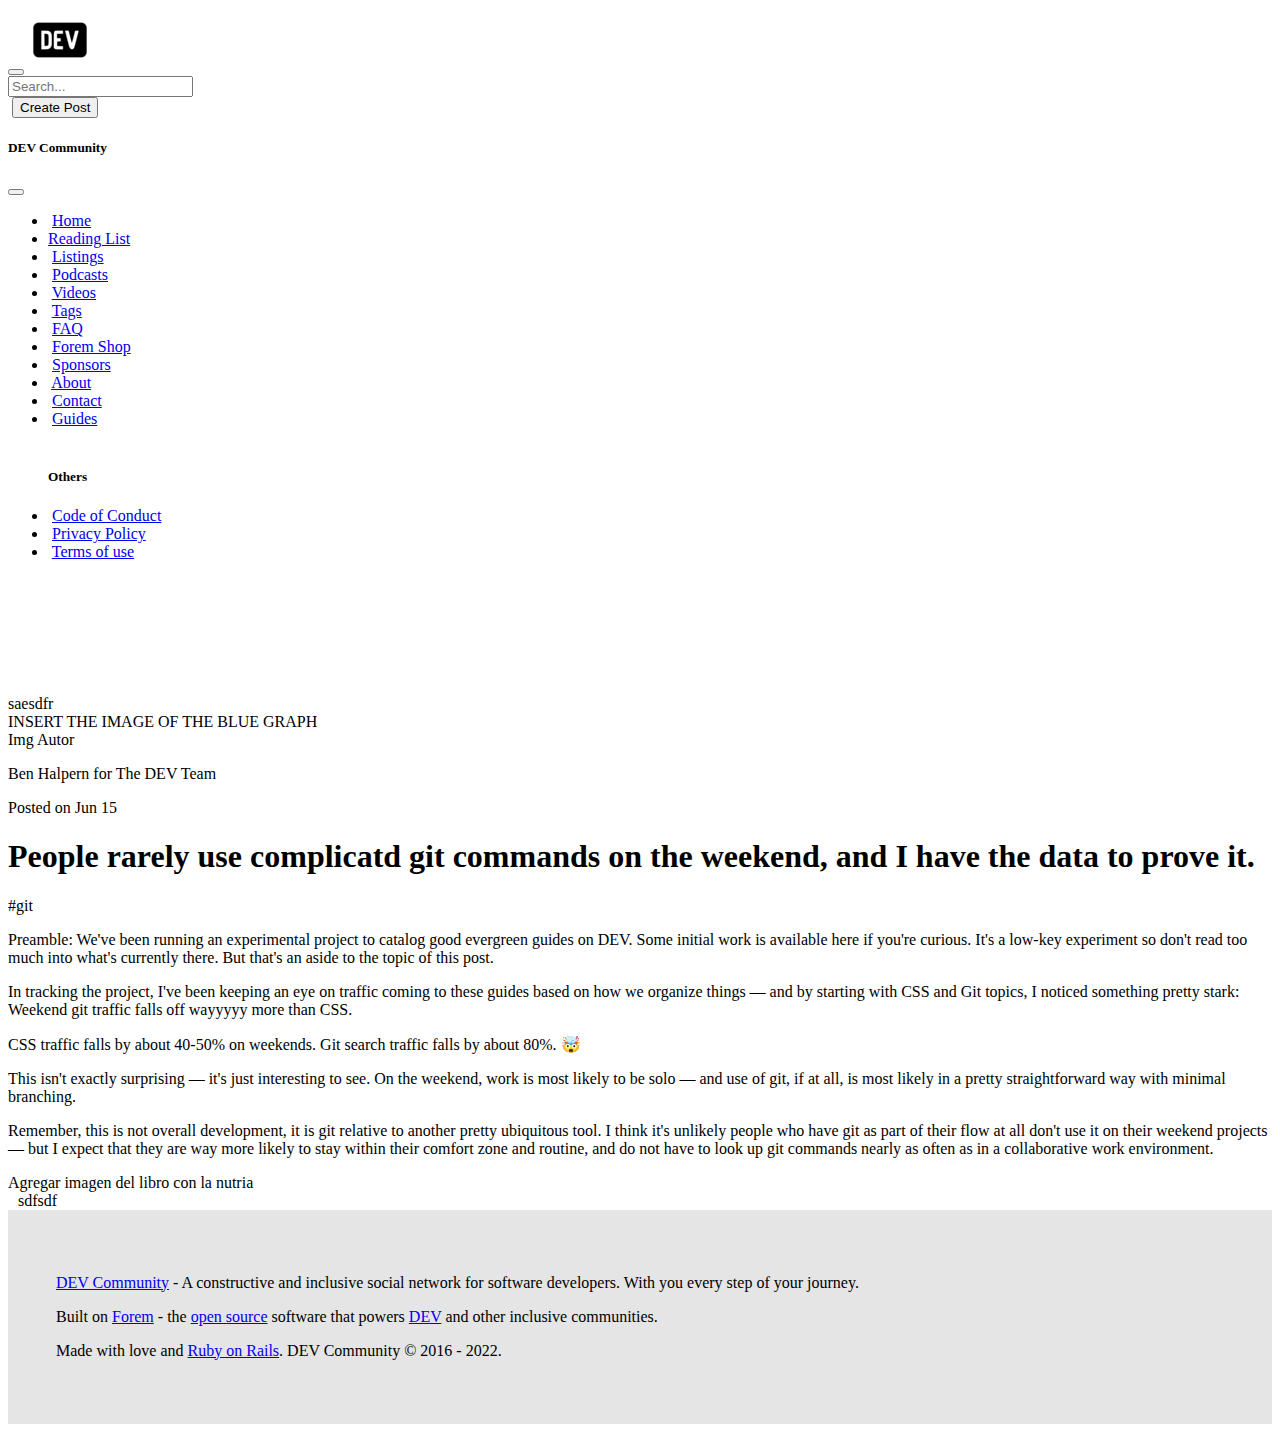
==== entry.html @ 744db1a0 "upload main structure for the second page" ====
<!DOCTYPE html>
<html lang="en">

<head>
    <meta charset="UTF-8">
    <meta http-equiv="X-UA-Compatible" content="IE=edge">
    <meta name="viewport" content="width=device-width, initial-scale=1.0">
    <link href="https://cdn.jsdelivr.net/npm/bootstrap@5.2.0-beta1/dist/css/bootstrap.min.css" rel="stylesheet"
        integrity="sha384-0evHe/X+R7YkIZDRvuzKMRqM+OrBnVFBL6DOitfPri4tjfHxaWutUpFmBp4vmVor" crossorigin="anonymous">
    <title>DEV-TO-Clone</title>
    <link rel="stylesheet" href="./styles/styles.css">
    <link rel="stylesheet" href="./styles/styles_second_page.css">
</head>

<body>

    <!-----------HEADER-------------------------->
    <header>
        <nav>
            <nav class="navbar fixed-top border-bottom p-0">
                <div class="container-fluid d-flex justify-content-md-between">
                    <div class="d-flex ">
                        <button class="navbar-toggler d-md-none border border-light" type=" button"
                            data-bs-toggle="offcanvas" data-bs-target="#offcanvasNavbar"
                            aria-controls="offcanvasNavbar">
                            <span class="navbar-toggler-icon d-flex align-items-center"></span>
                        </button>
                        <img class="" src="./images/dev_to_icon_136699.png" alt="">
                        <div class="input-group align-items-center w-auto">
                            <input type="text" class="form-control d-none h-75 border-end-0  d-md-flex"
                                placeholder="Search..." aria-label="Search" aria-describedby="basic-addon1">
                            <span class="input-group-text d-none d-md-flex h-75  " id="basic-addon1">
                                <img class=" d-none d-md-block"
                                    src="./images/magnifier_magnifying_glass_magnifying_view_search_icon_196570.png"
                                    alt="">
                            </span>
                        </div>
                    </div>
                    <div class="d-flex align-items-center">
                        <a href="#"><img class="p-1 d-md-none"
                                src="./images/magnifier_magnifying_glass_magnifying_view_search_icon_196570.png"
                                alt=""></a>
                        <button type="button" class="btn btn-outline-primary p-3 d-none d-md-block">Create Post</button>
                        <a href="#"><img class="m-3" src="./images/bell_simple_thin_icon_171966.png" alt=""></a>
                        <a href=""> <img class="border border-dark rounded-circle"
                                src="./images/avatar_people_adult_man_icon_159129.png" alt=""></a>

                    </div>
                    <div class="offcanvas offcanvas-start" tabindex="-1" id="offcanvasNavbar"
                        aria-labelledby="offcanvasNavbarLabel">
                        <div class="offcanvas-header">
                            <h5 class="offcanvas-title" id="offcanvasNavbarLabel">DEV Community</h5>
                            <button type="button" class="btn-close" data-bs-dismiss="offcanvas"
                                aria-label="Close"></button>
                        </div>
                        <div class="offcanvas-body">
                            <ul class="navbar-nav justify-content-end flex-grow-1 pe-3">
                                <li class="nav-item d-flex align-items-center justify-content-start">
                                    <img src="./icons/home.png" alt=""> <a class="nav-link active" aria-current="page"
                                        href="#">Home</a>
                                </li>
                                <li class="nav-item d-flex align-items-center justify-content-start">
                                    <img src="./icons/reading_list.png" alt=""><a class="nav-link active"
                                        aria-current="page" href="#">Reading List</a>
                                </li>
                                <li class="nav-item d-flex align-items-center justify-content-start">
                                    <img src="./icons/listing.png" alt=""> <a class="nav-link active"
                                        aria-current="page" href="#">Listings</a>
                                </li>
                                <li class="nav-item d-flex align-items-center justify-content-start">
                                    <img src="./icons/podcasts.png" alt=""> <a class="nav-link active"
                                        aria-current="page" href="#">Podcasts</a>
                                </li>
                                <li class="nav-item d-flex align-items-center justify-content-start">
                                    <img src="./icons/videos.png" alt=""> <a class="nav-link active" aria-current="page"
                                        href="#">Videos</a>
                                </li>
                                <li class="nav-item d-flex align-items-center justify-content-start">
                                    <img src="./icons/tags.png" alt=""> <a class="nav-link active" aria-current="page"
                                        href="#">Tags</a>
                                </li>
                                <li class="nav-item d-flex align-items-center justify-content-start">
                                    <img src="./icons/faq.png" alt=""> <a class="nav-link active" aria-current="page"
                                        href="#">FAQ</a>
                                </li>
                                <li class="nav-item d-flex align-items-center justify-content-start">
                                    <img src="./icons/shop.png" alt=""> <a class="nav-link active" aria-current="page"
                                        href="#">Forem Shop</a>
                                </li>
                                <li class="nav-item  d-flex align-items-center justify-content-start">
                                    <img src="./icons/sponsors.png" alt=""> <a class="nav-link active"
                                        aria-current="page" href="#">Sponsors</a>
                                </li>
                                <li class="nav-item  d-flex align-items-center justify-content-start">
                                    <img class="about1" src="./icons/about.png " alt="">
                                    <a class="nav-link active" aria-current="page" href="#">About</a>

                                </li>
                                <li class="nav-item  d-flex align-items-center justify-content-start">
                                    <img src="./icons/contact.png" alt=""> <a class="nav-link active"
                                        aria-current="page" href="#">Contact</a>
                                </li>
                                <li class="nav-item  d-flex align-items-center justify-content-start">
                                    <img class="about1" src="./icons/guides.png" alt=""> <a class="nav-link active"
                                        aria-current="page" href="#">Guides</a>
                                </li>
                                <br>
                                <h5>Others</h5>
                                <li class="nav-item d-flex align-items-center justify-content-start">
                                    <img src="./icons/thumb_up.png" alt=""> <a class="nav-link active"
                                        aria-current="page" href="#">Code of Conduct</a>
                                </li>
                                <li class="nav-item d-flex align-items-center justify-content-start">
                                    <img src="./icons/policy.png" alt=""> <a class="nav-link active" aria-current="page"
                                        href="#">Privacy Policy</a>
                                </li>
                                <li class="nav-item d-flex align-items-center justify-content-start">
                                    <img src="./icons/eyes.png" alt=""> <a class="nav-link active" aria-current="page"
                                        href="#">Terms of use</a>
                                </li>
                            </ul>
                            </li>
                            </ul>
                            <div class="d-flex justify-content-between mt-3 ">
                                <img src="./images/TWITTER_icon-icons.com_65486.png" alt="">
                                <img src="./images/Facebook_Square_icon-icons.com_49948.png" alt="">
                                <img src="./images/Github_icon-icons.com_49946.png" alt="" href="#">
                                <img src="./images/instagram_logo_icon_173753.png" alt="" href="#">
                                <img src="./images/twitch_icon_137066.png" alt="" href="#">
                            </div>
                        </div>
                    </div>
                </div>
            </nav>
        </nav>
    </header>
    <!---------------END OF HEADER  -->
    
    <div class="container principalContentPage2"> 
        
    <div class="row">

    <!--------- LEFT ASIDE  - BEGIN    ------>
    <aside class="aside1 col-3 order-0 bg-success">
    saesdfr
    </aside>


    <!--------- LEFT ASIDE - END     ------>




    <!------------- MAIN (CENTRAL) - BEGIN -------------->
    <main class="cotainer col-6 main order-1 bg-primary">
        <div class="image-graph">
            INSERT THE IMAGE OF THE BLUE GRAPH
        </div>
        <div class="autor">
            <div>
                Img Autor
            </div>
            <div>
                <p>
                    <span>Ben Halpern</span> <span>for</span> The DEV Team
                </p>
                <p>
                    Posted on Jun 15
                </p>
            </div>
        </div>
        <h1>People rarely use complicatd git commands on the weekend, and I have the data to prove it.</h1>
        
        <p><span>#</span>git</p>

        <p>Preamble: We've been running an experimental project to catalog good 
            evergreen guides on DEV. Some initial work <a>is available here</a> if you're 
            curious. It's a low-key experiment so don't read too much into what's 
            currently there. But that's an aside to the topic of this post.</p>
        
        <p>In tracking the project, I've been keeping an eye on traffic coming to these
             guides based on how we organize things — and by starting with CSS and 
             Git topics, I noticed something pretty stark: <span class="fw-bold">Weekend git traffic falls off wayyyyy more than CSS.</span></p>

        <p>CSS traffic falls by about 40-50% on weekends. <span class="fw-bold">Git search traffic falls by about 80%.</span> 🤯</p>
    
        <p>This isn't exactly surprising — it's just interesting to see. On the weekend, 
            work is most likely to be solo — and use of git, if at all, is most likely in a
             pretty straightforward way with minimal branching.</p>

        <p>Remember, this is not overall development, it is git relative to another pretty 
            ubiquitous tool. I think it's unlikely people who have git as part of their flow
             at all don't use it on their weekend projects — but I expect that they are 
             way more likely to stay within their comfort zone and routine, and do not 
             have to look up git commands nearly as often as in a collaborative work 
             environment. </p>
    
        <div>
            Agregar imagen del libro con la nutria
        </div>


    
    </main>
    <!------------- MAIN (CENTRAL) - END ----------------->


    <!----------  RIGHT ASIDE  - BEGIN  -->
    <aside class="aside2 col-3 bg-danger order-1">
        sdfsdf
    </aside>

    <!----------  RIGHT ADIDE - END -->
    </div>
    </div>


    <footer class="features-footer">
        <div class="container d-flex flex-column align-items-center">
            <!-- <div> -->
            <p>
                <a href="https://dev.to/">DEV Community</a> - A constructive and inclusive social network for
                software developers. With you every step of your journey.
            </p>
            <!-- </div> -->
            <!-- <div> -->
            <p>
                Built on
                <a href="https://www.forem.com/">Forem</a> - the <a href="https://dev.to/t/opensource">open
                    source</a> software that powers <a href="https://dev.to/">DEV</a> and other inclusive
                communities.
            </p>
            <!-- </div> -->
            <!-- <div> -->
            <p>
                Made with love and <a href="https://dev.to/t/rails">Ruby on Rails</a>. DEV Community <span>©</span>
                2016 - 2022.
            </p>
            <!-- </div> -->
        </div>
    </footer>

    <!-- JavaScript Bundle with Popper -->
    <script src="https://cdn.jsdelivr.net/npm/bootstrap@5.2.0-beta1/dist/js/bootstrap.bundle.min.js"
        integrity="sha384-pprn3073KE6tl6bjs2QrFaJGz5/SUsLqktiwsUTF55Jfv3qYSDhgCecCxMW52nD2"
        crossorigin="anonymous"></script>

</body>

</html>
---- styles/styles.css ----
.secondArea {
  margin-top: 65px;
  padding-top: 15px;
  background: whitesmoke;
}

.left-aside .list-group-item {
  border: 0 !important;
}

.left-aside .list-group-item img {
  height: 20px;
}

.left-aside .list-group-item:hover {
  background-color: #e2e3f3;
  text-decoration: underline;
}

.smallIcon {
  background-color: transparent;
  height: 20px;
  width: 20px;
}

.smallIcon:hover {
  background-color: #e2e3f3;
}

.tw {
  background-image: url("../images/twBlack.svg");
}

.tw:hover {
  background-image: url("../images/twHover.svg");
}

.fb {
  background-image: url("../images/fbBlack.svg");
}

.fb:hover {
  background-image: url("../images/fbHover.svg");
}

.git {
  background-image: url("../images/gitBlack.svg");
}

.git:hover {
  background-image: url("../images/gitHover.svg");
}

.ig {
  background-image: url("../images/instaBlack.svg");
}

.ig:hover {
  background-image: url("../images/instaHover.svg");
}

.dis {
  background-image: url("../images/discordBlack.svg");
}

.dis:hover {
  background-image: url("../images/discordHover.svg");
}

.aside1 {
  padding-right: 10px;
}

.aside2 {
  padding-left: 10px;
}

.link-title {
  text-decoration: none;
}

.features-footer {
  background: #e5e5e5;
  padding: 48px;
}

.style-relevant {
  color: #090909;
  font-size: 1.125rem;
  font-weight: 700;
}

.style-relevant:hover {
  color: #3b49df;
}

.style-two-options:hover {
  color: #3b49df;
}

.edition-icon {
  text-decoration: none;
  color: #3d3d3d;
  width: 107px;
  height: 24px;
  padding-left: 8px;
  padding-right: 12px;
  padding-top: 4px;
  padding-bottom: 4px;
  cursor: pointer;
}

.edition-icon:hover {
  background-color: rgba(0, 0, 0, 0.035);
}

.button-save {
  background-color: #d6d6d7;
  color: #3d3d3d;
  border: none;
  font-size: 14px;
  cursor: pointer;
}

.read-time {
  font-size: 12px;
}

@media (min-width: 0px) and (max-width: 1023px) {
  .aside2 {
    display: none;
  }
}

@media (min-width: 0px) and (max-width: 425px) {
  .aside2 {
    display: none;
  }
  .aside1 {
    display: none;
  }
  .visibility-title-icon {
    display: none;
  }
  .title-post {
    font-size: 24px;
  }
  .title-post-secondary {
    font-size: 20px;
  }
}

@media (min-width: 426px) {
  .title-post {
    font-size: 30px;
  }
  .title-post-secondary {
    font-size: 24px;
  }
}

.title-post {
  font-family: -apple-system, BlinkMacSystemFont, "Segoe UI", Roboto, Helvetica, Arial, sans-serif;
  text-decoration: none;
  color: #090909;
}

.title-post:hover {
  color: #2f30b2;
}

.title-post-secondary {
  font-family: -apple-system, BlinkMacSystemFont, "Segoe UI", Roboto, Helvetica, Arial, sans-serif;
  text-decoration: none;
  color: #090909;
}

.title-post-secondary:hover {
  color: #2f30b2;
}

.card-body {
  padding: 16px;
}

.profile-dimention {
  width: 32px;
  height: 32px;
  border-radius: 50%;
  margin-right: 8px;
}

.profile-card {
  display: -webkit-box;
  display: -ms-flexbox;
  display: flex;
  -webkit-box-orient: vertical;
  -webkit-box-direction: normal;
      -ms-flex-direction: column;
          flex-direction: column;
}

.name-profile {
  font-size: 14px;
  font-weight: bold;
}

.date-profile {
  font-size: 12px;
}

.card-distribution {
  padding-left: 40px;
}

.style-cat-git {
  color: #f7df1e;
}

.card-text {
  text-decoration: none;
  color: #404040;
}

.card-text:hover {
  background: rgba(247, 223, 30, 0.1);
  color: #404040;
  border-radius: 6px;
  padding: 4px 7px;
  cursor: pointer;
}

.visibility-title-icon:hover {
  color: #404040;
}

.icons-general {
  margin-top: 8px;
}

.notify {
  border-radius: 20%;
  background-color: orange;
  border: 1px solid orange;
}
/*# sourceMappingURL=styles.css.map */
---- styles/styles_second_page.css ----
.principalContentPage2 {
  margin-top: 100px;
}
/*# sourceMappingURL=styles_second_page.css.map */
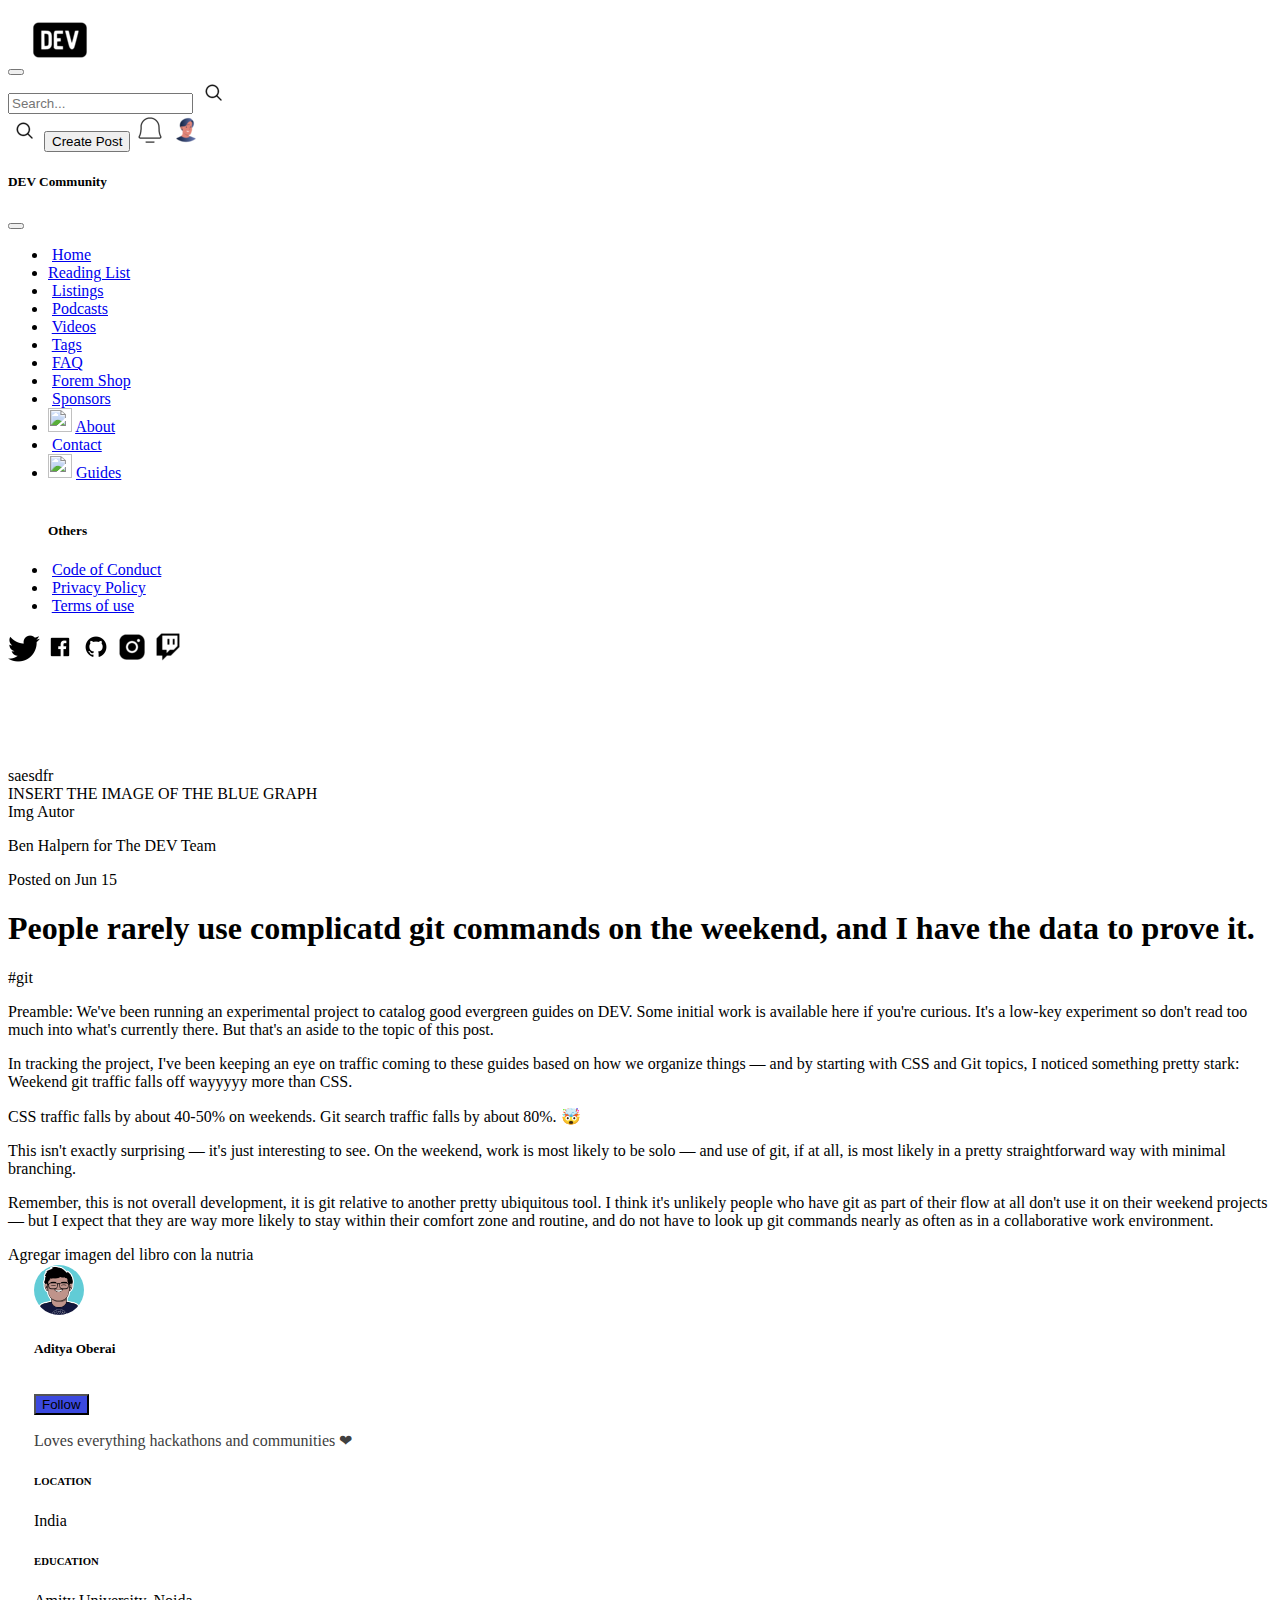
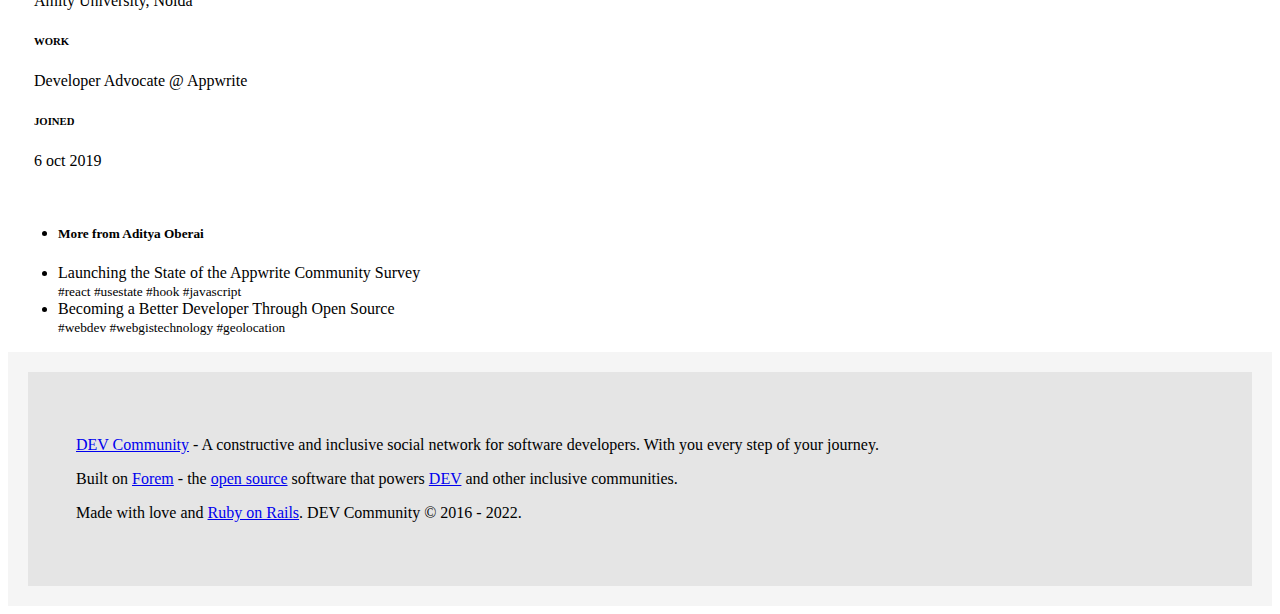
==== commit d84d7f64: "cambios" ====
--- a/entry.html
+++ b/entry.html
@@ -135,6 +135,7 @@
         </nav>
     </header>
     <!---------------END OF HEADER  -->
+
     
     <div class="container principalContentPage2"> 
         
@@ -152,7 +153,7 @@
 
 
     <!------------- MAIN (CENTRAL) - BEGIN -------------->
-    <main class="cotainer col-6 main order-1 bg-primary">
+    <main class="cotainer col-sm-12 col-md-9 col-lg-6 main order-1 bg-primary">
         <div class="image-graph">
             INSERT THE IMAGE OF THE BLUE GRAPH
         </div>
@@ -206,8 +207,52 @@
 
 
     <!----------  RIGHT ASIDE  - BEGIN  -->
+    
     <aside class="aside2 col-3 bg-danger order-1">
-        sdfsdf
+        <div class="card">
+            <span class="-border2 border border-dark bg-black rounded-top"></span>
+            <div class="bg-light card-body pt-0">
+              <div class="d-flex image-document">
+                <img class="targetusr me-2 mb-2" src="images/b5d7d157-a9a4-420e-b0ba-beaa4e843d7e.webp" alt="">
+                <h5 class="card-title pt-4">Aditya Oberai</h5>
+              </div>
+              <div class="d-grid gap-2">
+                <button class="follow2 btn btn-primary mb-3" type="button">Follow</button>
+              </div>
+              <p class="card-text">Loves everything hackathons and communities ❤</p>
+              <p>
+              <h6>LOCATION</h6>
+              </p>
+              <p>India</p>
+              <p>
+              <h6>EDUCATION</h6>
+              </p>
+              <p>Amity University, Noida</p>
+              <p>
+              <h6>WORK</h6>
+              </p>
+              <p>Developer Advocate @ Appwrite</p>
+              <p>
+              <h6>JOINED</h6>
+              </p>
+              <p>6 oct 2019</p>
+            </div>
+    
+          </div>
+          <div class="mt-4">
+            <ul class="list-group">
+              <li class="list-group-item bg-light ">
+                <h5>More from <a class="link-title" href="#">Aditya Oberai</a></h5>
+              </li>
+              <li class="list-group-item bg-light">Launching the State of the Appwrite Community Survey
+                <br>
+                <small>#react #usestate #hook #javascript</small>
+              </li>
+              <li class="list-group-item bg-light">Becoming a Better Developer Through Open Source
+                <br>
+                <small>#webdev #webgistechnology #geolocation</small>
+              </li>
+          </div>
     </aside>
 
     <!----------  RIGHT ADIDE - END -->
--- a/styles/styles.css
+++ b/styles/styles.css
@@ -1,246 +1,343 @@
-.secondArea {
-  margin-top: 65px;
-  padding-top: 15px;
-  background: whitesmoke;
-}
-
-.left-aside .list-group-item {
-  border: 0 !important;
-}
-
-.left-aside .list-group-item img {
-  height: 20px;
-}
-
-.left-aside .list-group-item:hover {
-  background-color: #e2e3f3;
-  text-decoration: underline;
-}
-
-.smallIcon {
-  background-color: transparent;
-  height: 20px;
-  width: 20px;
-}
-
-.smallIcon:hover {
-  background-color: #e2e3f3;
-}
-
-.tw {
-  background-image: url("../images/twBlack.svg");
-}
-
-.tw:hover {
-  background-image: url("../images/twHover.svg");
-}
-
-.fb {
-  background-image: url("../images/fbBlack.svg");
-}
-
-.fb:hover {
-  background-image: url("../images/fbHover.svg");
-}
-
-.git {
-  background-image: url("../images/gitBlack.svg");
-}
-
-.git:hover {
-  background-image: url("../images/gitHover.svg");
-}
-
-.ig {
-  background-image: url("../images/instaBlack.svg");
-}
-
-.ig:hover {
-  background-image: url("../images/instaHover.svg");
-}
-
-.dis {
-  background-image: url("../images/discordBlack.svg");
-}
-
-.dis:hover {
-  background-image: url("../images/discordHover.svg");
-}
-
-.aside1 {
-  padding-right: 10px;
-}
-
-.aside2 {
-  padding-left: 10px;
-}
-
-.link-title {
-  text-decoration: none;
-}
-
-.features-footer {
-  background: #e5e5e5;
-  padding: 48px;
-}
-
-.style-relevant {
-  color: #090909;
-  font-size: 1.125rem;
-  font-weight: 700;
-}
-
-.style-relevant:hover {
-  color: #3b49df;
-}
-
-.style-two-options:hover {
-  color: #3b49df;
-}
-
-.edition-icon {
-  text-decoration: none;
-  color: #3d3d3d;
-  width: 107px;
-  height: 24px;
-  padding-left: 8px;
-  padding-right: 12px;
-  padding-top: 4px;
-  padding-bottom: 4px;
-  cursor: pointer;
-}
-
-.edition-icon:hover {
-  background-color: rgba(0, 0, 0, 0.035);
-}
-
-.button-save {
-  background-color: #d6d6d7;
-  color: #3d3d3d;
-  border: none;
-  font-size: 14px;
-  cursor: pointer;
-}
-
-.read-time {
-  font-size: 12px;
-}
-
-@media (min-width: 0px) and (max-width: 1023px) {
-  .aside2 {
-    display: none;
-  }
-}
-
-@media (min-width: 0px) and (max-width: 425px) {
-  .aside2 {
-    display: none;
-  }
-  .aside1 {
-    display: none;
-  }
-  .visibility-title-icon {
-    display: none;
-  }
-  .title-post {
-    font-size: 24px;
-  }
-  .title-post-secondary {
-    font-size: 20px;
-  }
-}
-
-@media (min-width: 426px) {
-  .title-post {
-    font-size: 30px;
-  }
-  .title-post-secondary {
-    font-size: 24px;
-  }
-}
-
-.title-post {
-  font-family: -apple-system, BlinkMacSystemFont, "Segoe UI", Roboto, Helvetica, Arial, sans-serif;
-  text-decoration: none;
-  color: #090909;
-}
-
-.title-post:hover {
-  color: #2f30b2;
-}
-
-.title-post-secondary {
-  font-family: -apple-system, BlinkMacSystemFont, "Segoe UI", Roboto, Helvetica, Arial, sans-serif;
-  text-decoration: none;
-  color: #090909;
-}
-
-.title-post-secondary:hover {
-  color: #2f30b2;
-}
-
-.card-body {
-  padding: 16px;
-}
-
-.profile-dimention {
-  width: 32px;
-  height: 32px;
-  border-radius: 50%;
-  margin-right: 8px;
-}
-
-.profile-card {
-  display: -webkit-box;
-  display: -ms-flexbox;
-  display: flex;
-  -webkit-box-orient: vertical;
-  -webkit-box-direction: normal;
-      -ms-flex-direction: column;
-          flex-direction: column;
-}
-
-.name-profile {
-  font-size: 14px;
-  font-weight: bold;
-}
-
-.date-profile {
-  font-size: 12px;
-}
-
-.card-distribution {
-  padding-left: 40px;
-}
-
-.style-cat-git {
-  color: #f7df1e;
-}
-
-.card-text {
-  text-decoration: none;
-  color: #404040;
-}
-
-.card-text:hover {
-  background: rgba(247, 223, 30, 0.1);
-  color: #404040;
-  border-radius: 6px;
-  padding: 4px 7px;
-  cursor: pointer;
-}
-
-.visibility-title-icon:hover {
-  color: #404040;
-}
-
-.icons-general {
-  margin-top: 8px;
-}
-
-.notify {
-  border-radius: 20%;
-  background-color: orange;
-  border: 1px solid orange;
-}
+.container-ajust {
+  margin-left: 20px;
+  margin-right: -20px;
+}
+
+.secondArea {
+  margin-top: 65px;
+  padding-top: 15px;
+  background: whitesmoke;
+}
+
+.left-aside .list-group-item {
+  border: 0 !important;
+}
+
+.left-aside .list-group-item img {
+  height: 20px;
+}
+
+.left-aside .list-group-item:hover {
+  background-color: #e2e3f3;
+  text-decoration: underline;
+}
+
+.smallIcon {
+  background-color: transparent;
+  height: 20px;
+  width: 20px;
+}
+
+.smallIcon:hover {
+  background-color: #e2e3f3;
+}
+
+.tw {
+  background-image: url("../images/twBlack.svg");
+}
+
+.tw:hover {
+  background-image: url("../images/twHover.svg");
+}
+
+.fb {
+  background-image: url("../images/fbBlack.svg");
+}
+
+.fb:hover {
+  background-image: url("../images/fbHover.svg");
+}
+
+.git {
+  background-image: url("../images/gitBlack.svg");
+}
+
+.git:hover {
+  background-image: url("../images/gitHover.svg");
+}
+
+.ig {
+  background-image: url("../images/instaBlack.svg");
+}
+
+.ig:hover {
+  background-image: url("../images/instaHover.svg");
+}
+
+.dis {
+  background-image: url("../images/discordBlack.svg");
+}
+
+.dis:hover {
+  background-image: url("../images/discordHover.svg");
+}
+
+.aside1 {
+  padding-right: 10px;
+}
+
+.group-item-aside {
+  background-color: whitesmoke !important;
+}
+
+.aside2 {
+  padding-left: 10px;
+}
+
+.link-title {
+  text-decoration: none;
+  color: black;
+}
+
+.features-footer {
+  background: #e5e5e5;
+  padding: 48px;
+}
+
+.style-relevant {
+  color: #090909;
+}
+
+.style-relevant:hover {
+  color: #3b49df;
+}
+
+.button-sections {
+  color: #575757;
+}
+
+.button-sections:hover {
+  color: #3b49df;
+}
+
+.cards-section-pills .nav-pills .nav-link.active, .cards-section-pills .nav-pills .show > .nav-link {
+  color: black;
+  background-color: whitesmoke;
+  font-weight: bold;
+}
+
+.cards-section-pills .nav-pills .nav-link.active:hover, .cards-section-pills .nav-pills .show > .nav-link:hover {
+  color: #3b49df;
+}
+
+.cards-section-pills .nav-pills {
+  --bs-nav-pills-border-radius: 0.375rem;
+  --bs-nav-pills-link-active-color: #fff;
+  --bs-nav-pills-link-active-bg: black;
+  font-size: 18px;
+}
+
+.nav-pills .nav-link.active, .nav-pills .show > .nav-link {
+  color: black;
+  background-color: whitesmoke;
+  font-weight: bold;
+}
+
+.nav-pills .nav-link.active:hover, .nav-pills .show > .nav-link:hover {
+  color: #3b49df;
+}
+
+.nav-pills {
+  --bs-nav-pills-border-radius: 0.375rem;
+  --bs-nav-pills-link-active-color: #fff;
+  --bs-nav-pills-link-active-bg: black;
+  font-size: 18px;
+}
+
+.style-two-options:hover {
+  color: #3b49df;
+}
+
+.edition-icon {
+  text-decoration: none;
+  color: #3d3d3d;
+  width: 107px;
+  height: 24px;
+  padding-left: 8px;
+  padding-right: 12px;
+  padding-top: 4px;
+  padding-bottom: 4px;
+  cursor: pointer;
+}
+
+.edition-icon:hover {
+  background-color: rgba(0, 0, 0, 0.035);
+}
+
+.button-save {
+  background-color: #d6d6d7;
+  color: #3d3d3d;
+  border: none;
+  font-size: 14px;
+  cursor: pointer;
+}
+
+.read-time {
+  font-size: 12px;
+}
+
+@media (min-width: 0px) and (max-width: 1023px) {
+  .aside2 {
+    display: none;
+  }
+}
+
+@media (min-width: 0px) and (max-width: 425px) {
+  .aside2 {
+    display: none;
+  }
+  .aside1 {
+    display: none;
+  }
+  .visibility-title-icon {
+    display: none;
+  }
+  .title-post {
+    font-size: 24px;
+  }
+  .title-post-secondary {
+    font-size: 20px;
+  }
+  .cards-section-pills {
+    margin-top: 50px;
+  }
+}
+
+@media (min-width: 426px) {
+  .title-post {
+    font-size: 30px;
+  }
+  .title-post-secondary {
+    font-size: 24px;
+  }
+}
+
+.title-post {
+  font-family: -apple-system, BlinkMacSystemFont, "Segoe UI", Roboto, Helvetica, Arial, sans-serif;
+  text-decoration: none;
+  color: #090909;
+}
+
+.title-post:hover {
+  color: #2f30b2;
+}
+
+.title-post-secondary {
+  font-family: -apple-system, BlinkMacSystemFont, "Segoe UI", Roboto, Helvetica, Arial, sans-serif;
+  text-decoration: none;
+  color: #090909;
+}
+
+.title-post-secondary:hover {
+  color: #2f30b2;
+}
+
+.card-body {
+  padding: 16px;
+}
+
+.profile-dimention {
+  width: 32px;
+  height: 32px;
+  border-radius: 50%;
+  margin-right: 8px;
+}
+
+.profile-card {
+  display: -webkit-box;
+  display: -ms-flexbox;
+  display: flex;
+  -webkit-box-orient: vertical;
+  -webkit-box-direction: normal;
+      -ms-flex-direction: column;
+          flex-direction: column;
+}
+
+.name-profile {
+  font-size: 14px;
+  font-weight: bold;
+}
+
+.date-profile {
+  font-size: 12px;
+}
+
+.card-distribution {
+  padding-left: 40px;
+}
+
+.style-cat-git {
+  color: #f7df1e;
+}
+
+.card-text {
+  text-decoration: none;
+  color: #404040;
+}
+
+.card-text:hover {
+  background: rgba(247, 223, 30, 0.1);
+  color: #404040;
+  border-radius: 6px;
+  padding: 4px 7px;
+  cursor: pointer;
+}
+
+.visibility-title-icon:hover {
+  color: #404040;
+}
+
+.icons-general {
+  margin-top: 8px;
+}
+
+.notify {
+  border-radius: 20%;
+  background-color: orange;
+  border: 1px solid orange;
+}
+
+.about1 {
+  width: 24px;
+  height: 24px;
+}
+
+.navbar {
+  background-color: white !important;
+}
+
+.input-group-text {
+  background-color: white !important;
+}
+
+footer {
+  border: 20px solid whitesmoke;
+}
+
+.createpost {
+  width: 125px;
+  height: 40px;
+  padding: 0%;
+}
+
+.createpost:hover {
+  background-color: #3b49df;
+}
+
+.createpost2 {
+  padding: 12px;
+  text-decoration: none;
+}
+
+.lipersonalizado:hover {
+  cursor: pointer;
+  color: #2f3ab2;
+}
+
+.contendorsearch {
+  width: 400px !important;
+  height: 50px !important;
+  margin-top: 8px;
+  margin-left: 10px;
+}
 /*# sourceMappingURL=styles.css.map */--- a/styles/styles_second_page.css
+++ b/styles/styles_second_page.css
@@ -1,4 +1,35 @@
 .principalContentPage2 {
   margin-top: 100px;
 }
+
+.card-img-top {
+  width: 24px;
+  height: 24px;
+  border-radius: 50%;
+}
+
+.targetusr {
+  width: 50px;
+  height: 50px;
+  border-radius: 1000px;
+}
+
+.follow2 {
+  background-color: #3b49df !important;
+}
+
+.-border2 {
+  position: relative;
+  height: 32px;
+}
+
+.container-aside {
+  width: 345.609px;
+  height: 442px;
+}
+
+.image-document {
+  position: relative;
+  top: -15px;
+}
 /*# sourceMappingURL=styles_second_page.css.map */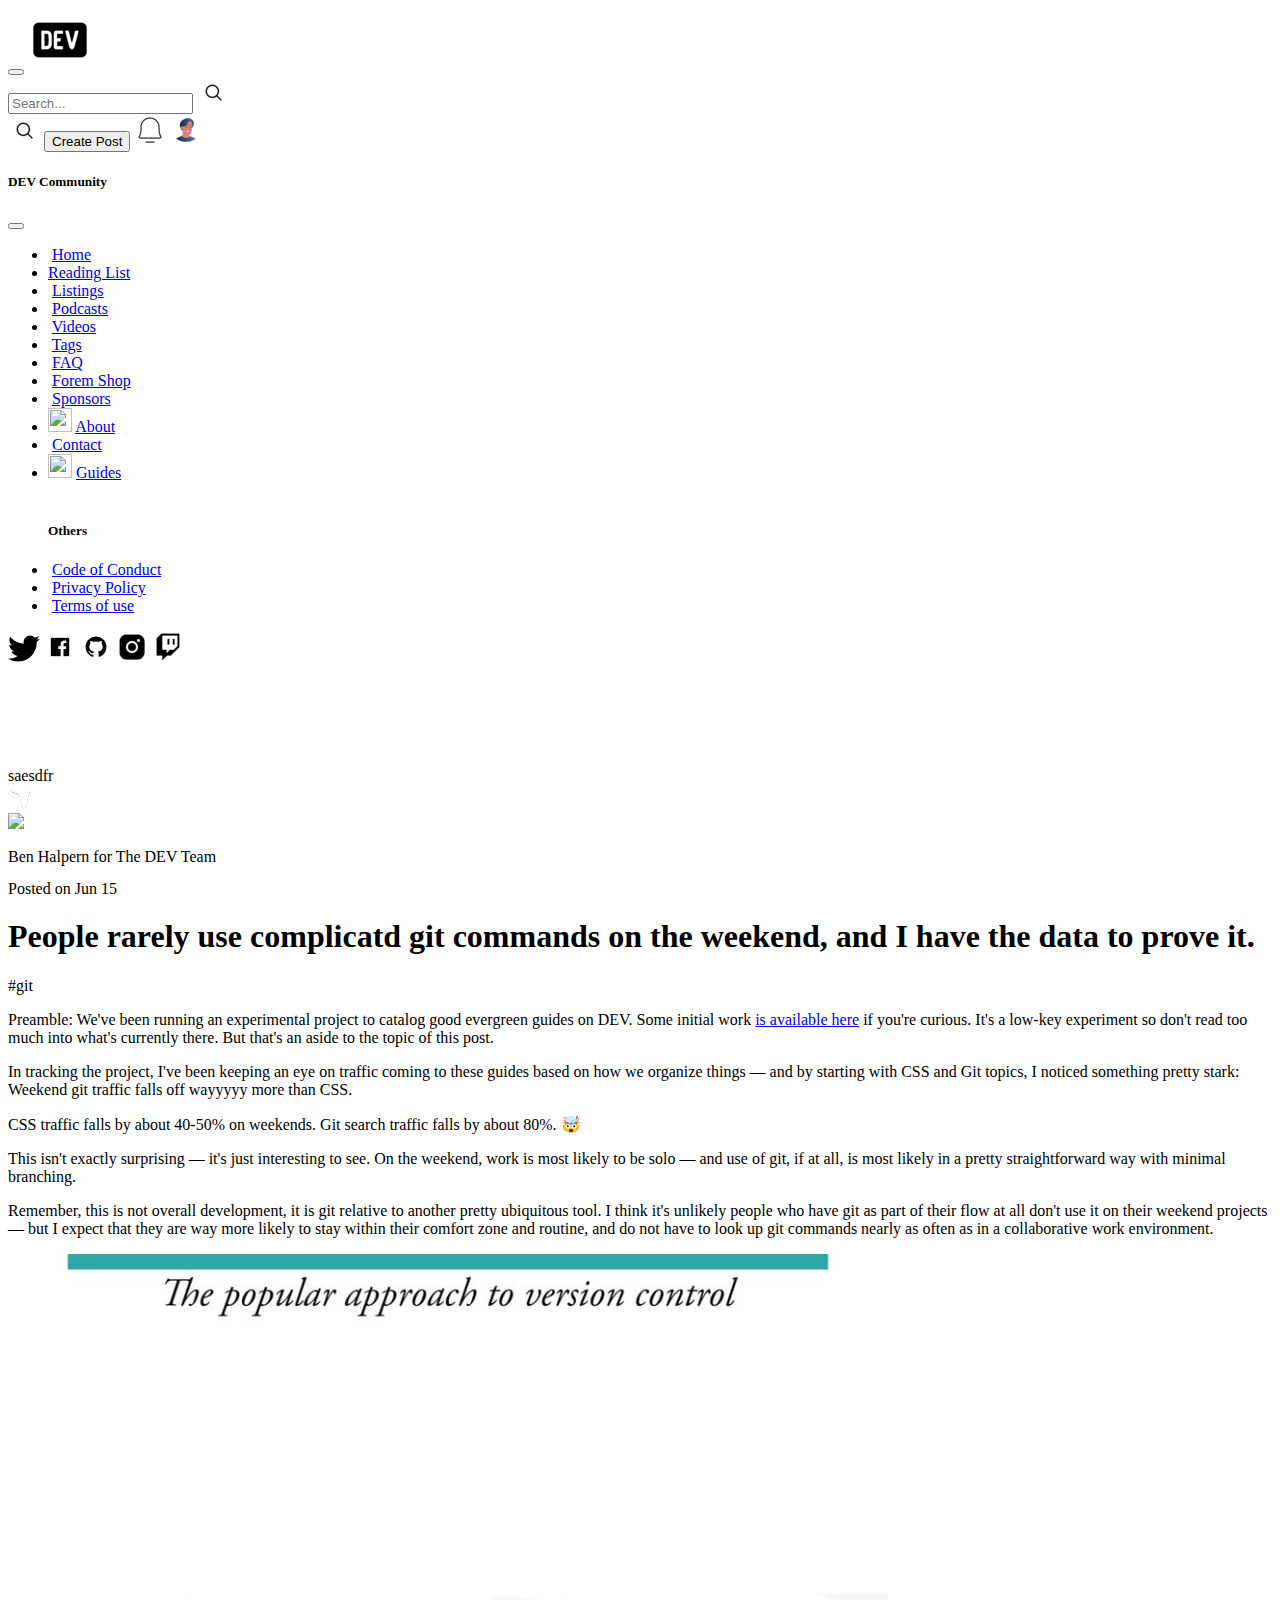
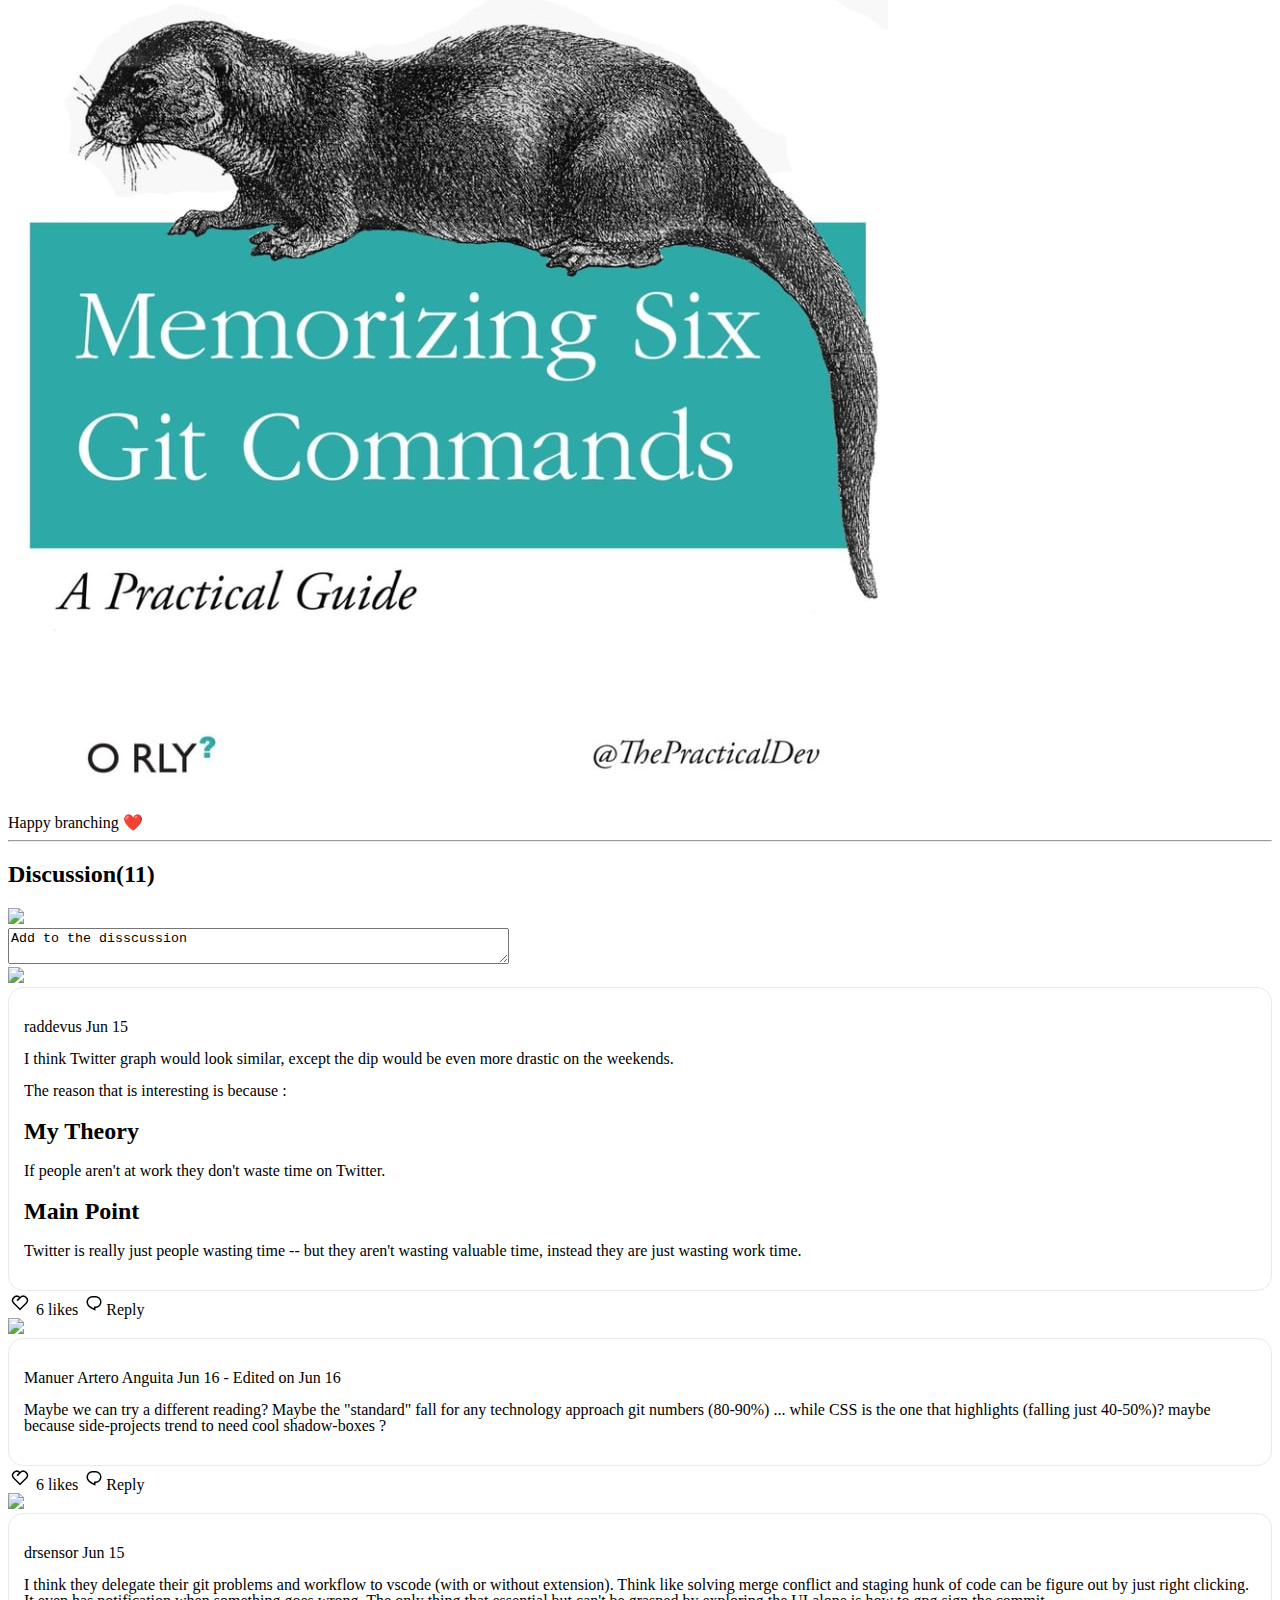
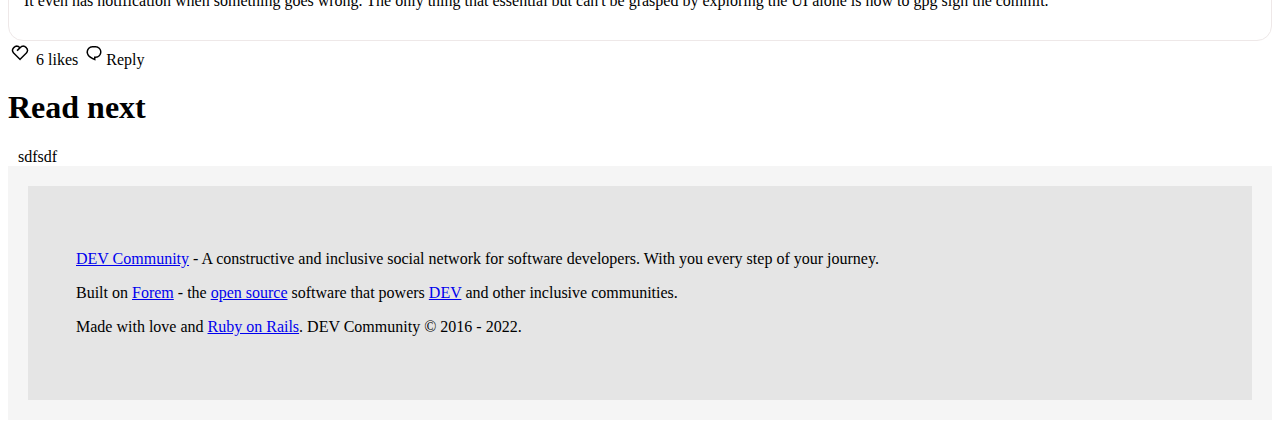
==== commit a4e0ab77: "update the repo" ====
--- a/entry.html
+++ b/entry.html
@@ -135,14 +135,13 @@
         </nav>
     </header>
     <!---------------END OF HEADER  -->
-
     
-    <div class="container principalContentPage2"> 
+    <div class="container-xxl principalContentPage2"> 
         
     <div class="row">
 
     <!--------- LEFT ASIDE  - BEGIN    ------>
-    <aside class="aside1 col-3 order-0 bg-success">
+    <aside class="aside1 col-1 order-0 bg-success">
     saesdfr
     </aside>
 
@@ -153,19 +152,18 @@
 
 
     <!------------- MAIN (CENTRAL) - BEGIN -------------->
-    <main class="cotainer col-sm-12 col-md-9 col-lg-6 main order-1 bg-primary">
-        <div class="image-graph">
-            INSERT THE IMAGE OF THE BLUE GRAPH
-        </div>
-        <div class="autor">
-            <div>
-                Img Autor
-            </div>
-            <div>
+    <main class="cotainer col-6 main order-1 bg-white">
+        <div class="image-graph mt-5">
+            <img src="/images/card_section_1.png" class="card-img-top" alt="...">        </div>
+        <div class="autor d-flex mx-4">
+            <div>
+                <img src="./images/avatar_01.svg" class="avatar_entry_2nd" >
+            </div>
+            <div class="mx-4 autorProperties">
                 <p>
-                    <span>Ben Halpern</span> <span>for</span> The DEV Team
+                    <span class="fw-bold">Ben Halpern</span> <span class="text-secondary">for</span> The DEV Team
                 </p>
-                <p>
+                <p class="text-mini">
                     Posted on Jun 15
                 </p>
             </div>
@@ -175,7 +173,7 @@
         <p><span>#</span>git</p>
 
         <p>Preamble: We've been running an experimental project to catalog good 
-            evergreen guides on DEV. Some initial work <a>is available here</a> if you're 
+            evergreen guides on DEV. Some initial work <a href="#">is available here</a> if you're 
             curious. It's a low-key experiment so don't read too much into what's 
             currently there. But that's an aside to the topic of this post.</p>
         
@@ -196,63 +194,122 @@
              have to look up git commands nearly as often as in a collaborative work 
              environment. </p>
     
+        <div class="d-flex justify-content-center">
+            <img src="./images/book.jpg" alt="Libro Nutria" class="book_image">
+        </div>
+        <div class="happy_branching fw-bold fs-2">
+        Happy branching ❤️
+        </div>
+        <hr>
+
+        <h2 class="pt-5">Discussion(11)</h2>
         <div>
-            Agregar imagen del libro con la nutria
-        </div>
-
-
-    
+            
+        </div>
+
+
+        <div class="autor d-flex mx-4 pt-5">
+            <div>
+                <img src="./images/avatar_01.svg" class="avatar_entry_2nd" >
+            </div>
+            <div class="mx-4 autorProperties">
+               <form action="">
+                <textarea rows="rows" cols="60" name="name" class="textArea">Add to the disscussion</textarea>
+               </form>
+            </div>
+        </div>
+
+
+        
+
+
+        <div class="autor d-flex mx-4 pt-5">
+            <div>
+                <img src="./images/avatar_01.svg" class="avatar_entry_2nd" >
+            </div>
+            <div class="mx-4 autorProperties">
+                <div class="commentBox">
+                    <p class="pt-3"> raddevus <span class="text-secondary"> Jun 15</span></p>
+                    <p class="pt-3">
+                        I think Twitter graph would look similar, except the dip would be even more drastic on the weekends.</p>
+                        
+                        <p >The reason that is interesting is because :</p>
+                        
+                        <h2>My Theory</h2>
+                        <p>If people aren't at work they don't waste time on Twitter.</p>
+                        
+                        <h2>Main Point</h2>
+                        <p>Twitter is really just people wasting time -- but they aren't wasting valuable time, instead they are just wasting work time.
+                    </p>
+                </div>
+                <div>
+                    <img src="./images/like.png"> 6 likes
+                    <img src="./images/comment.png">Reply
+                </div>
+            </div>
+        </div>
+
+
+
+
+
+
+
+        <div class="autor d-flex mx-4 pt-5">
+            <div>
+                <img src="./images/avatar_01.svg" class="avatar_entry_2nd" >
+            </div>
+            <div class="mx-4 autorProperties">
+                <div class="commentBox">
+                    <p class="pt-3"> Manuer Artero Anguita <span class="text-secondary"> Jun 16 - Edited on Jun 16</span></p>
+                    <p class="pt-3">
+                        Maybe we can try a different reading?
+
+                        Maybe the "standard" fall for any technology approach git numbers (80-90%) ... while CSS is the one that highlights (falling just 40-50%)? maybe because side-projects trend to need cool shadow-boxes ?
+                    </p>
+                </div>
+                <div>
+                    <img src="./images/like.png"> 6 likes
+                    <img src="./images/comment.png">Reply
+                </div>
+            </div>
+        </div>
+
+
+   
+
+
+        
+        <div class="autor d-flex mx-4 pt-5">
+            <div>
+                <img src="./images/avatar_01.svg" class="avatar_entry_2nd" >
+            </div>
+            <div class="mx-4 autorProperties">
+                <div class="commentBox">
+                    <p class="pt-3"> drsensor <span class="text-secondary"> Jun 15</span></p>
+                    <p class="pt-3">
+                        I think they delegate their git problems and workflow to vscode (with or without extension). Think like solving merge conflict and staging hunk of code can be figure out by just right clicking. It even has notification when something goes wrong. The only thing that essential but can't be grasped by exploring the UI alone is how to gpg sign the commit.
+                    </p>
+                </div>
+                <div>
+                    <img src="./images/like.png"> 6 likes
+                    <img src="./images/comment.png">Reply
+                </div>
+            </div>
+        </div>
+
+
+        <div class="mt-5">
+            <h1>Read next</h1>
+        </div>
+        
     </main>
     <!------------- MAIN (CENTRAL) - END ----------------->
 
 
     <!----------  RIGHT ASIDE  - BEGIN  -->
-    
     <aside class="aside2 col-3 bg-danger order-1">
-        <div class="card">
-            <span class="-border2 border border-dark bg-black rounded-top"></span>
-            <div class="bg-light card-body pt-0">
-              <div class="d-flex image-document">
-                <img class="targetusr me-2 mb-2" src="images/b5d7d157-a9a4-420e-b0ba-beaa4e843d7e.webp" alt="">
-                <h5 class="card-title pt-4">Aditya Oberai</h5>
-              </div>
-              <div class="d-grid gap-2">
-                <button class="follow2 btn btn-primary mb-3" type="button">Follow</button>
-              </div>
-              <p class="card-text">Loves everything hackathons and communities ❤</p>
-              <p>
-              <h6>LOCATION</h6>
-              </p>
-              <p>India</p>
-              <p>
-              <h6>EDUCATION</h6>
-              </p>
-              <p>Amity University, Noida</p>
-              <p>
-              <h6>WORK</h6>
-              </p>
-              <p>Developer Advocate @ Appwrite</p>
-              <p>
-              <h6>JOINED</h6>
-              </p>
-              <p>6 oct 2019</p>
-            </div>
-    
-          </div>
-          <div class="mt-4">
-            <ul class="list-group">
-              <li class="list-group-item bg-light ">
-                <h5>More from <a class="link-title" href="#">Aditya Oberai</a></h5>
-              </li>
-              <li class="list-group-item bg-light">Launching the State of the Appwrite Community Survey
-                <br>
-                <small>#react #usestate #hook #javascript</small>
-              </li>
-              <li class="list-group-item bg-light">Becoming a Better Developer Through Open Source
-                <br>
-                <small>#webdev #webgistechnology #geolocation</small>
-              </li>
-          </div>
+        sdfsdf
     </aside>
 
     <!----------  RIGHT ADIDE - END -->
--- a/styles/styles.css
+++ b/styles/styles.css
@@ -1,343 +1,380 @@
-.container-ajust {
-  margin-left: 20px;
-  margin-right: -20px;
-}
-
-.secondArea {
-  margin-top: 65px;
-  padding-top: 15px;
-  background: whitesmoke;
-}
-
-.left-aside .list-group-item {
-  border: 0 !important;
-}
-
-.left-aside .list-group-item img {
-  height: 20px;
-}
-
-.left-aside .list-group-item:hover {
-  background-color: #e2e3f3;
-  text-decoration: underline;
-}
-
-.smallIcon {
-  background-color: transparent;
-  height: 20px;
-  width: 20px;
-}
-
-.smallIcon:hover {
-  background-color: #e2e3f3;
-}
-
-.tw {
-  background-image: url("../images/twBlack.svg");
-}
-
-.tw:hover {
-  background-image: url("../images/twHover.svg");
-}
-
-.fb {
-  background-image: url("../images/fbBlack.svg");
-}
-
-.fb:hover {
-  background-image: url("../images/fbHover.svg");
-}
-
-.git {
-  background-image: url("../images/gitBlack.svg");
-}
-
-.git:hover {
-  background-image: url("../images/gitHover.svg");
-}
-
-.ig {
-  background-image: url("../images/instaBlack.svg");
-}
-
-.ig:hover {
-  background-image: url("../images/instaHover.svg");
-}
-
-.dis {
-  background-image: url("../images/discordBlack.svg");
-}
-
-.dis:hover {
-  background-image: url("../images/discordHover.svg");
-}
-
-.aside1 {
-  padding-right: 10px;
-}
-
-.group-item-aside {
-  background-color: whitesmoke !important;
-}
-
-.aside2 {
-  padding-left: 10px;
-}
-
-.link-title {
-  text-decoration: none;
-  color: black;
-}
-
-.features-footer {
-  background: #e5e5e5;
-  padding: 48px;
-}
-
-.style-relevant {
-  color: #090909;
-}
-
-.style-relevant:hover {
-  color: #3b49df;
-}
-
-.button-sections {
-  color: #575757;
-}
-
-.button-sections:hover {
-  color: #3b49df;
-}
-
-.cards-section-pills .nav-pills .nav-link.active, .cards-section-pills .nav-pills .show > .nav-link {
-  color: black;
-  background-color: whitesmoke;
-  font-weight: bold;
-}
-
-.cards-section-pills .nav-pills .nav-link.active:hover, .cards-section-pills .nav-pills .show > .nav-link:hover {
-  color: #3b49df;
-}
-
-.cards-section-pills .nav-pills {
-  --bs-nav-pills-border-radius: 0.375rem;
-  --bs-nav-pills-link-active-color: #fff;
-  --bs-nav-pills-link-active-bg: black;
-  font-size: 18px;
-}
-
-.nav-pills .nav-link.active, .nav-pills .show > .nav-link {
-  color: black;
-  background-color: whitesmoke;
-  font-weight: bold;
-}
-
-.nav-pills .nav-link.active:hover, .nav-pills .show > .nav-link:hover {
-  color: #3b49df;
-}
-
-.nav-pills {
-  --bs-nav-pills-border-radius: 0.375rem;
-  --bs-nav-pills-link-active-color: #fff;
-  --bs-nav-pills-link-active-bg: black;
-  font-size: 18px;
-}
-
-.style-two-options:hover {
-  color: #3b49df;
-}
-
-.edition-icon {
-  text-decoration: none;
-  color: #3d3d3d;
-  width: 107px;
-  height: 24px;
-  padding-left: 8px;
-  padding-right: 12px;
-  padding-top: 4px;
-  padding-bottom: 4px;
-  cursor: pointer;
-}
-
-.edition-icon:hover {
-  background-color: rgba(0, 0, 0, 0.035);
-}
-
-.button-save {
-  background-color: #d6d6d7;
-  color: #3d3d3d;
-  border: none;
-  font-size: 14px;
-  cursor: pointer;
-}
-
-.read-time {
-  font-size: 12px;
-}
-
-@media (min-width: 0px) and (max-width: 1023px) {
-  .aside2 {
-    display: none;
-  }
-}
-
-@media (min-width: 0px) and (max-width: 425px) {
-  .aside2 {
-    display: none;
-  }
-  .aside1 {
-    display: none;
-  }
-  .visibility-title-icon {
-    display: none;
-  }
-  .title-post {
-    font-size: 24px;
-  }
-  .title-post-secondary {
-    font-size: 20px;
-  }
-  .cards-section-pills {
-    margin-top: 50px;
-  }
-}
-
-@media (min-width: 426px) {
-  .title-post {
-    font-size: 30px;
-  }
-  .title-post-secondary {
-    font-size: 24px;
-  }
-}
-
-.title-post {
-  font-family: -apple-system, BlinkMacSystemFont, "Segoe UI", Roboto, Helvetica, Arial, sans-serif;
-  text-decoration: none;
-  color: #090909;
-}
-
-.title-post:hover {
-  color: #2f30b2;
-}
-
-.title-post-secondary {
-  font-family: -apple-system, BlinkMacSystemFont, "Segoe UI", Roboto, Helvetica, Arial, sans-serif;
-  text-decoration: none;
-  color: #090909;
-}
-
-.title-post-secondary:hover {
-  color: #2f30b2;
-}
-
-.card-body {
-  padding: 16px;
-}
-
-.profile-dimention {
-  width: 32px;
-  height: 32px;
-  border-radius: 50%;
-  margin-right: 8px;
-}
-
-.profile-card {
-  display: -webkit-box;
-  display: -ms-flexbox;
-  display: flex;
-  -webkit-box-orient: vertical;
-  -webkit-box-direction: normal;
-      -ms-flex-direction: column;
-          flex-direction: column;
-}
-
-.name-profile {
-  font-size: 14px;
-  font-weight: bold;
-}
-
-.date-profile {
-  font-size: 12px;
-}
-
-.card-distribution {
-  padding-left: 40px;
-}
-
-.style-cat-git {
-  color: #f7df1e;
-}
-
-.card-text {
-  text-decoration: none;
-  color: #404040;
-}
-
-.card-text:hover {
-  background: rgba(247, 223, 30, 0.1);
-  color: #404040;
-  border-radius: 6px;
-  padding: 4px 7px;
-  cursor: pointer;
-}
-
-.visibility-title-icon:hover {
-  color: #404040;
-}
-
-.icons-general {
-  margin-top: 8px;
-}
-
-.notify {
-  border-radius: 20%;
-  background-color: orange;
-  border: 1px solid orange;
-}
-
-.about1 {
-  width: 24px;
-  height: 24px;
-}
-
-.navbar {
-  background-color: white !important;
-}
-
-.input-group-text {
-  background-color: white !important;
-}
-
-footer {
-  border: 20px solid whitesmoke;
-}
-
-.createpost {
-  width: 125px;
-  height: 40px;
-  padding: 0%;
-}
-
-.createpost:hover {
-  background-color: #3b49df;
-}
-
-.createpost2 {
-  padding: 12px;
-  text-decoration: none;
-}
-
-.lipersonalizado:hover {
-  cursor: pointer;
-  color: #2f3ab2;
-}
-
-.contendorsearch {
-  width: 400px !important;
-  height: 50px !important;
-  margin-top: 8px;
-  margin-left: 10px;
-}
+.container-ajust {
+  margin-left: 20px;
+  margin-right: -20px;
+}
+
+.secondArea {
+  margin-top: 65px;
+  padding-top: 15px;
+  background: whitesmoke;
+}
+
+.left-aside .list-group-item {
+  border: 0 !important;
+}
+
+.left-aside .list-group-item img {
+  height: 20px;
+}
+
+.left-aside .list-group-item:hover {
+  background-color: #e2e3f3;
+  text-decoration: underline;
+}
+
+.smallIcon {
+  background-color: transparent;
+  height: 20px;
+  width: 20px;
+}
+
+.smallIcon:hover {
+  background-color: #e2e3f3;
+}
+
+.tw {
+  background-image: url("../images/twBlack.svg");
+}
+
+.tw:hover {
+  background-image: url("../images/twHover.svg");
+}
+
+.fb {
+  background-image: url("../images/fbBlack.svg");
+}
+
+.fb:hover {
+  background-image: url("../images/fbHover.svg");
+}
+
+.git {
+  background-image: url("../images/gitBlack.svg");
+}
+
+.git:hover {
+  background-image: url("../images/gitHover.svg");
+}
+
+.ig {
+  background-image: url("../images/instaBlack.svg");
+}
+
+.ig:hover {
+  background-image: url("../images/instaHover.svg");
+}
+
+.dis {
+  background-image: url("../images/discordBlack.svg");
+}
+
+.dis:hover {
+  background-image: url("../images/discordHover.svg");
+}
+
+.aside1 {
+  padding-right: 10px;
+}
+
+.group-item-aside {
+  background-color: whitesmoke !important;
+}
+
+.aside2 {
+  padding-left: 10px;
+}
+
+.link-title {
+  text-decoration: none;
+  color: black;
+}
+
+.features-footer {
+  background: #e5e5e5;
+  padding: 48px;
+}
+
+.style-relevant {
+  color: #090909;
+}
+
+.style-relevant:hover {
+  color: #3b49df;
+}
+
+.button-sections {
+  color: #575757;
+}
+
+.button-sections:hover {
+  color: #3b49df;
+}
+
+.cards-section-pills .nav-pills .nav-link.active, .cards-section-pills .nav-pills .show > .nav-link {
+  color: black;
+  background-color: whitesmoke;
+  font-weight: bold;
+}
+
+.cards-section-pills .nav-pills .nav-link.active:hover, .cards-section-pills .nav-pills .show > .nav-link:hover {
+  color: #3b49df;
+}
+
+.cards-section-pills .nav-pills {
+  --bs-nav-pills-border-radius: 0.375rem;
+  --bs-nav-pills-link-active-color: #fff;
+  --bs-nav-pills-link-active-bg: black;
+  font-size: 18px;
+}
+
+.nav-pills .nav-link.active, .nav-pills .show > .nav-link {
+  color: black;
+  background-color: whitesmoke;
+  font-weight: bold;
+}
+
+.nav-pills .nav-link.active:hover, .nav-pills .show > .nav-link:hover {
+  color: #3b49df;
+}
+
+.nav-pills {
+  --bs-nav-pills-border-radius: 0.375rem;
+  --bs-nav-pills-link-active-color: #fff;
+  --bs-nav-pills-link-active-bg: black;
+  font-size: 18px;
+}
+
+.style-two-options:hover {
+  color: #3b49df;
+}
+
+.edition-icon {
+  text-decoration: none;
+  color: #3d3d3d;
+  width: 107px;
+  height: 24px;
+  padding-left: 8px;
+  padding-right: 12px;
+  padding-top: 4px;
+  padding-bottom: 4px;
+  cursor: pointer;
+}
+
+.edition-icon:hover {
+  background-color: rgba(0, 0, 0, 0.035);
+}
+
+.button-save {
+  background-color: #d6d6d7;
+  color: #3d3d3d;
+  border: none;
+  font-size: 14px;
+  cursor: pointer;
+}
+
+.read-time {
+  font-size: 12px;
+}
+
+@media (min-width: 0px) and (max-width: 1023px) {
+  .aside2 {
+    display: none;
+  }
+}
+
+@media (min-width: 0px) and (max-width: 425px) {
+  .aside2 {
+    display: none;
+  }
+  .aside1 {
+    display: none;
+  }
+  .visibility-title-icon {
+    display: none;
+  }
+  .title-post {
+    font-size: 24px;
+  }
+  .title-post-secondary {
+    font-size: 20px;
+  }
+  .cards-section-pills {
+    margin-top: 50px;
+  }
+}
+
+@media (min-width: 426px) {
+  .title-post {
+    font-size: 30px;
+  }
+  .title-post-secondary {
+    font-size: 24px;
+  }
+}
+
+.title-post {
+  font-family: -apple-system, BlinkMacSystemFont, "Segoe UI", Roboto, Helvetica, Arial, sans-serif;
+  text-decoration: none;
+  color: #090909;
+}
+
+.title-post:hover {
+  color: #2f30b2;
+}
+
+.title-post-secondary {
+  font-family: -apple-system, BlinkMacSystemFont, "Segoe UI", Roboto, Helvetica, Arial, sans-serif;
+  text-decoration: none;
+  color: #090909;
+}
+
+.title-post-secondary:hover {
+  color: #2f30b2;
+}
+
+.card-body {
+  padding: 16px;
+}
+
+.profile-dimention {
+  width: 32px;
+  height: 32px;
+  border-radius: 50%;
+  margin-right: 8px;
+}
+
+.profile-card {
+  display: -webkit-box;
+  display: -ms-flexbox;
+  display: flex;
+  -webkit-box-orient: vertical;
+  -webkit-box-direction: normal;
+      -ms-flex-direction: column;
+          flex-direction: column;
+}
+
+.name-profile {
+  font-size: 14px;
+  font-weight: bold;
+}
+
+.date-profile {
+  font-size: 12px;
+}
+
+.card-distribution {
+  padding-left: 40px;
+}
+
+.style-cat-js {
+  color: #f7df1e;
+}
+
+.style-cat-react {
+  color: #61dafb;
+}
+
+.style-cat-html {
+  color: #f53900;
+}
+
+.card-text {
+  text-decoration: none;
+  color: #404040;
+  padding: 4px 7px;
+}
+
+.card-text:hover {
+  background: rgba(247, 223, 30, 0.1);
+  color: #404040;
+  border-radius: 6px;
+  padding: 4px 7px;
+  cursor: pointer;
+}
+
+.card-text-html {
+  text-decoration: none;
+  color: #404040;
+  padding: 4px 7px;
+}
+
+.card-text-html:hover {
+  background: #ff32321a;
+  color: #404040;
+  border-radius: 6px;
+  padding: 4px 7px;
+  cursor: pointer;
+}
+
+.card-text-react {
+  text-decoration: none;
+  color: #404040;
+  padding: 4px 7px;
+}
+
+.card-text-react:hover {
+  background: rgba(30, 196, 247, 0.1);
+  color: #404040;
+  border-radius: 6px;
+  padding: 4px 7px;
+  cursor: pointer;
+}
+
+.visibility-title-icon:hover {
+  color: #404040;
+}
+
+.icons-general {
+  margin-top: 8px;
+}
+
+.notify {
+  border-radius: 20%;
+  background-color: orange;
+  border: 1px solid orange;
+}
+
+.about1 {
+  width: 24px;
+  height: 24px;
+}
+
+.navbar {
+  background-color: white !important;
+}
+
+.input-group-text {
+  background-color: white !important;
+}
+
+footer {
+  border: 20px solid whitesmoke;
+}
+
+.createpost {
+  width: 125px;
+  height: 40px;
+  padding: 0%;
+}
+
+.createpost:hover {
+  background-color: #3b49df;
+}
+
+.createpost2 {
+  padding: 12px;
+  text-decoration: none;
+}
+
+.lipersonalizado:hover {
+  cursor: pointer;
+  color: #2f3ab2;
+}
+
+.contendorsearch {
+  width: 400px !important;
+  height: 50px !important;
+  margin-top: 8px;
+  margin-left: 10px;
+}
 /*# sourceMappingURL=styles.css.map */--- a/styles/styles_second_page.css
+++ b/styles/styles_second_page.css
@@ -32,4 +32,26 @@
   position: relative;
   top: -15px;
 }
+
+.avatar_entry_2nd {
+  height: 40px;
+}
+
+.autorProperties {
+  line-height: 1;
+}
+
+.book_image {
+  max-width: 80%;
+}
+
+.textArea {
+  max-width: 80%;
+}
+
+.commentBox {
+  border: 1px #eee8e8 solid;
+  border-radius: 15px;
+  padding: 15px;
+}
 /*# sourceMappingURL=styles_second_page.css.map */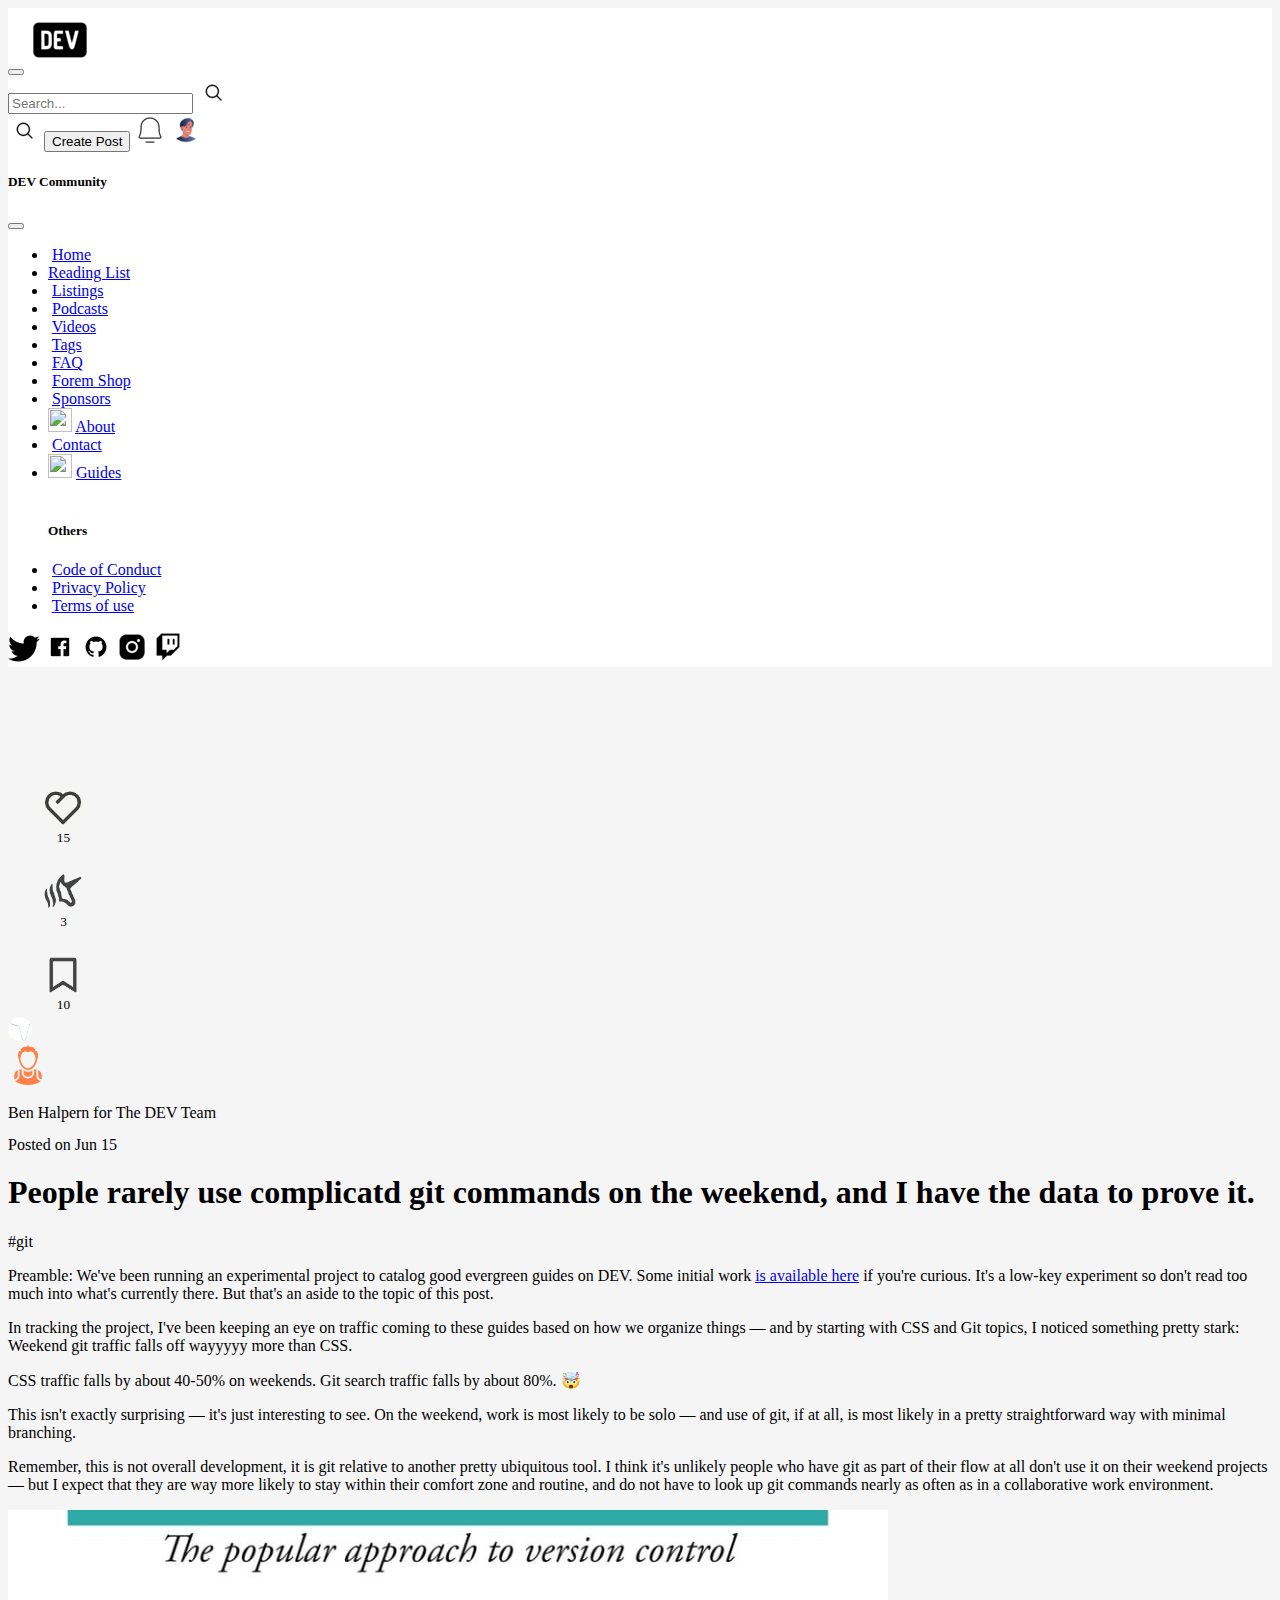
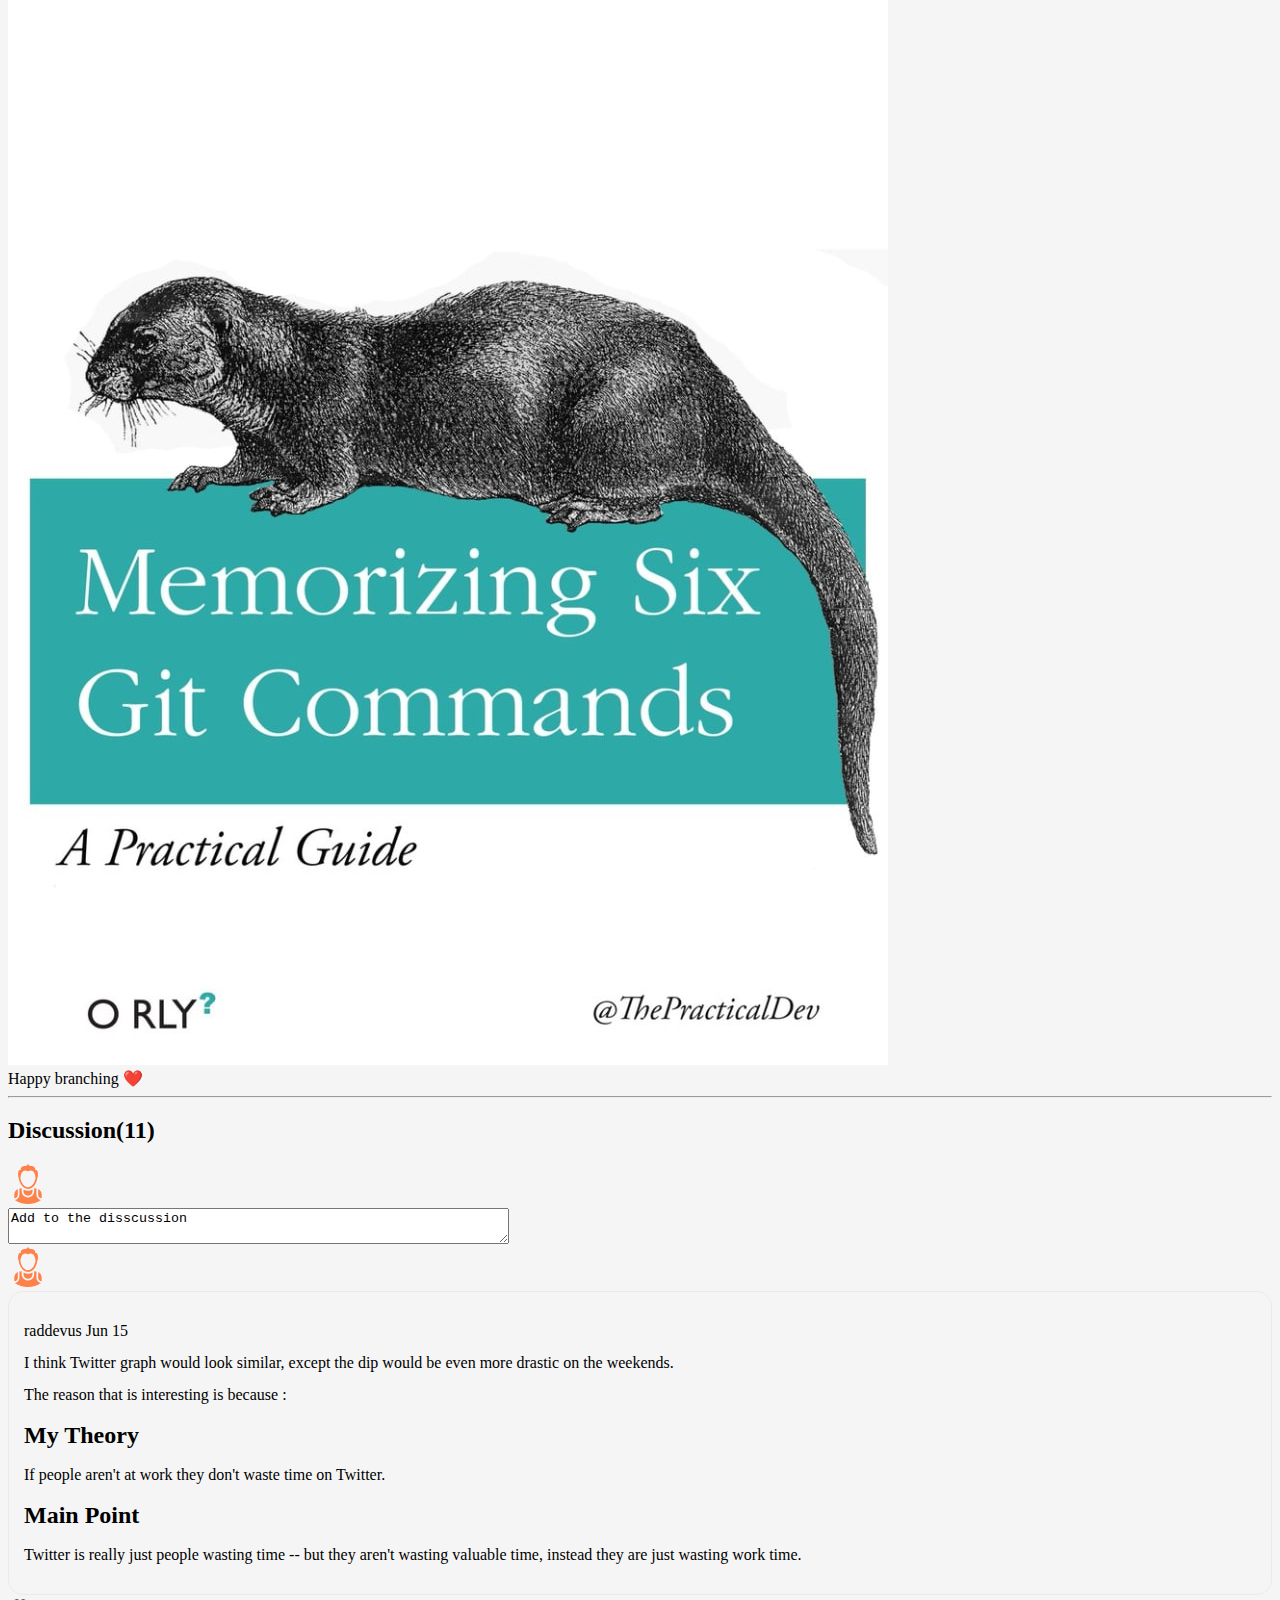
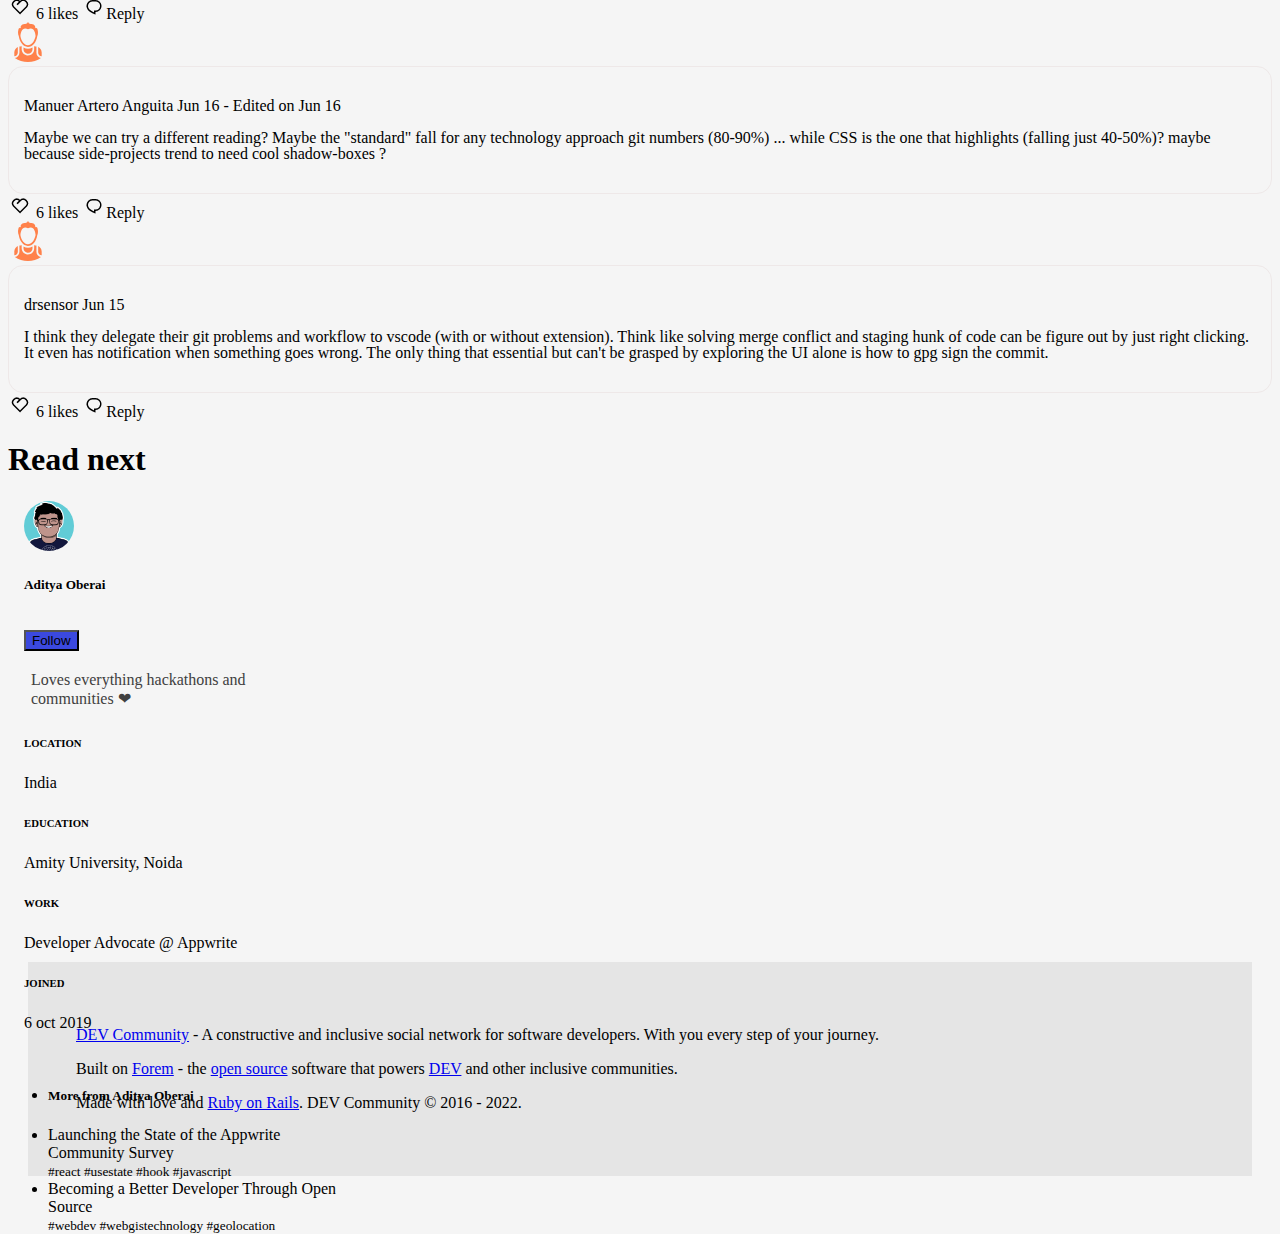
==== commit 673c5be0: "update the  repo" ====
--- a/entry.html
+++ b/entry.html
@@ -141,9 +141,108 @@
     <div class="row">
 
     <!--------- LEFT ASIDE  - BEGIN    ------>
-    <aside class="aside1 col-1 order-0 bg-success">
-    saesdfr
-    </aside>
+    <aside class="col-1">
+        <div class="aside-icon-bar">
+          <div class="aside-icon-container">
+            <input
+              type="checkbox"
+              id="aside-icon-checkboxheart"
+              class="checkboxhider"
+            />
+            <label
+              for="aside-icon-checkboxheart"
+              class="checkedlabel"
+              id="checkboxheaartlabel"
+            >
+              <img
+                src="./images/SVG/heart.png" 
+                alt=""
+                class="aside-icon-default"
+              />
+              <img
+                
+                src="./images/SVG/hearthover.png"
+                alt=""
+                class="aside-icon-hover"
+              />
+              <img
+                src="./images/SVG/heartring1.png"
+                alt=""
+                class="bigring"
+              />
+              <img
+                src="./images/SVG/heartcheked.png"
+                alt=""
+                class="aside-icon-cheked"
+                id="heart"
+              />
+            </label>
+            <div class="asidecount"><small>15</small></div>
+          </div>
+          <div class="aside-icon-container">
+            <input
+              type="checkbox"
+              id="aside-icon-checkboxunicorn"
+              class="checkboxhider"
+            />
+            <label for="aside-icon-checkboxunicorn" class="checkedlabel">
+              <img
+                src="./images/SVG/unicorn.png"
+                alt=""
+                class="aside-icon-default"
+              />
+              <img
+                src="./images/SVG/unicornhover.png"
+                alt=""
+                class="aside-icon-hover"
+              />
+              <img
+                src="./images/SVG/ringunicorn.png"
+                alt=""
+                class="bigring"
+              />
+              <img
+                src="./images/SVG/unicorncheked.png"
+                alt=""
+                class="aside-icon-cheked"
+                id="unicorn"
+              />
+            </label>
+            <div class="asidecount"><small>3</small></div>
+          </div>
+          <div class="aside-icon-container">
+            <input
+              type="checkbox"
+              id="aside-icon-checkboxsave"
+              class="checkboxhider"
+            />
+            <label for="aside-icon-checkboxsave" class="checkedlabel">
+              <img
+                src="./images/SVG/save.png"
+                alt=""
+                class="aside-icon-default"
+              />
+              <img
+                src="./images/SVG/savehover.png"
+                alt=""
+                class="aside-icon-hover"
+              />
+              <img
+                src="./images/SVG/savering1.png"
+                alt=""
+                class="bigring"
+              />
+              <img
+                src="./images/SVG/savercheked.png"
+                alt=""
+                class="aside-icon-cheked"
+                id="save"
+              />
+            </label>
+            <div class="asidecount"><small>10</small></div>
+          </div>
+        </div>
+      </aside>
 
 
     <!--------- LEFT ASIDE - END     ------>
@@ -153,8 +252,12 @@
 
     <!------------- MAIN (CENTRAL) - BEGIN -------------->
     <main class="cotainer col-6 main order-1 bg-white">
-        <div class="image-graph mt-5">
-            <img src="/images/card_section_1.png" class="card-img-top" alt="...">        </div>
+        <div class="image-graph_2 mt-5">
+            <img src="./images/card_section_1.png" class="card-img-top" alt="...">       
+         </div>
+
+
+
         <div class="autor d-flex mx-4">
             <div>
                 <img src="./images/avatar_01.svg" class="avatar_entry_2nd" >
@@ -308,9 +411,57 @@
 
 
     <!----------  RIGHT ASIDE  - BEGIN  -->
-    <aside class="aside2 col-3 bg-danger order-1">
-        sdfsdf
-    </aside>
+    <section class="d-flex justify-content-end container-aside order-3">
+        <aside class="p-4">
+    
+          <div class="card">
+            <span class="-border2 border border-dark bg-black rounded-top"></span>
+            <div class="bg-light card-body pt-0">
+              <div class="d-flex image-document">
+                <img class="targetusr me-2 mb-2" src="images/b5d7d157-a9a4-420e-b0ba-beaa4e843d7e.webp" alt="">
+                <h5 class="card-title pt-4">Aditya Oberai</h5>
+              </div>
+              <div class="d-grid gap-2">
+                <button class="follow2 btn btn-primary mb-3" type="button">Follow</button>
+              </div>
+              <p class="card-text">Loves everything hackathons and communities ❤</p>
+              <p>
+              <h6>LOCATION</h6>
+              </p>
+              <p>India</p>
+              <p>
+              <h6>EDUCATION</h6>
+              </p>
+              <p>Amity University, Noida</p>
+              <p>
+              <h6>WORK</h6>
+              </p>
+              <p>Developer Advocate @ Appwrite</p>
+              <p>
+              <h6>JOINED</h6>
+              </p>
+              <p>6 oct 2019</p>
+            </div>
+    
+          </div>
+          <div class="mt-4">
+            <ul class="list-group">
+              <li class="list-group-item bg-light ">
+                <h5>More from <a class="link-title" href="#">Aditya Oberai</a></h5>
+              </li>
+              <li class="list-group-item bg-light">Launching the State of the Appwrite Community Survey
+                <br>
+                <small>#react #usestate #hook #javascript</small>
+              </li>
+              <li class="list-group-item bg-light">Becoming a Better Developer Through Open Source
+                <br>
+                <small>#webdev #webgistechnology #geolocation</small>
+              </li>
+          </div>
+        </aside>
+        </div>
+      </section>
+    
 
     <!----------  RIGHT ADIDE - END -->
     </div>
--- a/styles/styles.css
+++ b/styles/styles.css
@@ -6,17 +6,15 @@
 .secondArea {
   margin-top: 65px;
   padding-top: 15px;
-  background: whitesmoke;
+  background: rgb(245, 245, 245);
 }
 
 .left-aside .list-group-item {
   border: 0 !important;
 }
-
 .left-aside .list-group-item img {
   height: 20px;
 }
-
 .left-aside .list-group-item:hover {
   background-color: #e2e3f3;
   text-decoration: underline;
@@ -90,36 +88,32 @@
 }
 
 .features-footer {
-  background: #e5e5e5;
+  background: rgb(229, 229, 229);
   padding: 48px;
 }
 
 .style-relevant {
   color: #090909;
 }
-
 .style-relevant:hover {
-  color: #3b49df;
+  color: rgb(59, 73, 223);
 }
 
 .button-sections {
   color: #575757;
 }
-
 .button-sections:hover {
-  color: #3b49df;
+  color: rgb(59, 73, 223);
 }
 
 .cards-section-pills .nav-pills .nav-link.active, .cards-section-pills .nav-pills .show > .nav-link {
   color: black;
-  background-color: whitesmoke;
+  background-color: rgb(245, 245, 245);
   font-weight: bold;
 }
-
 .cards-section-pills .nav-pills .nav-link.active:hover, .cards-section-pills .nav-pills .show > .nav-link:hover {
-  color: #3b49df;
-}
-
+  color: rgb(59, 73, 223);
+}
 .cards-section-pills .nav-pills {
   --bs-nav-pills-border-radius: 0.375rem;
   --bs-nav-pills-link-active-color: #fff;
@@ -129,12 +123,11 @@
 
 .nav-pills .nav-link.active, .nav-pills .show > .nav-link {
   color: black;
-  background-color: whitesmoke;
+  background-color: rgb(245, 245, 245);
   font-weight: bold;
 }
-
 .nav-pills .nav-link.active:hover, .nav-pills .show > .nav-link:hover {
-  color: #3b49df;
+  color: rgb(59, 73, 223);
 }
 
 .nav-pills {
@@ -145,7 +138,7 @@
 }
 
 .style-two-options:hover {
-  color: #3b49df;
+  color: rgb(59, 73, 223);
 }
 
 .edition-icon {
@@ -159,7 +152,6 @@
   padding-bottom: 4px;
   cursor: pointer;
 }
-
 .edition-icon:hover {
   background-color: rgba(0, 0, 0, 0.035);
 }
@@ -181,45 +173,47 @@
     display: none;
   }
 }
-
 @media (min-width: 0px) and (max-width: 425px) {
   .aside2 {
     display: none;
   }
+
   .aside1 {
     display: none;
   }
+
   .visibility-title-icon {
     display: none;
   }
+
   .title-post {
     font-size: 24px;
   }
+
   .title-post-secondary {
     font-size: 20px;
   }
+
   .cards-section-pills {
     margin-top: 50px;
   }
 }
-
 @media (min-width: 426px) {
   .title-post {
     font-size: 30px;
   }
+
   .title-post-secondary {
     font-size: 24px;
   }
 }
-
 .title-post {
   font-family: -apple-system, BlinkMacSystemFont, "Segoe UI", Roboto, Helvetica, Arial, sans-serif;
   text-decoration: none;
   color: #090909;
 }
-
 .title-post:hover {
-  color: #2f30b2;
+  color: rgb(47, 48, 178);
 }
 
 .title-post-secondary {
@@ -227,9 +221,8 @@
   text-decoration: none;
   color: #090909;
 }
-
 .title-post-secondary:hover {
-  color: #2f30b2;
+  color: rgb(47, 48, 178);
 }
 
 .card-body {
@@ -244,13 +237,8 @@
 }
 
 .profile-card {
-  display: -webkit-box;
-  display: -ms-flexbox;
   display: flex;
-  -webkit-box-orient: vertical;
-  -webkit-box-direction: normal;
-      -ms-flex-direction: column;
-          flex-direction: column;
+  flex-direction: column;
 }
 
 .name-profile {
@@ -280,13 +268,12 @@
 
 .card-text {
   text-decoration: none;
-  color: #404040;
-  padding: 4px 7px;
-}
-
+  color: rgb(64, 64, 64);
+  padding: 4px 7px;
+}
 .card-text:hover {
   background: rgba(247, 223, 30, 0.1);
-  color: #404040;
+  color: rgb(64, 64, 64);
   border-radius: 6px;
   padding: 4px 7px;
   cursor: pointer;
@@ -294,13 +281,12 @@
 
 .card-text-html {
   text-decoration: none;
-  color: #404040;
-  padding: 4px 7px;
-}
-
+  color: rgb(64, 64, 64);
+  padding: 4px 7px;
+}
 .card-text-html:hover {
-  background: #ff32321a;
-  color: #404040;
+  background: rgba(255, 50, 50, 0.1019607843);
+  color: rgb(64, 64, 64);
   border-radius: 6px;
   padding: 4px 7px;
   cursor: pointer;
@@ -308,20 +294,19 @@
 
 .card-text-react {
   text-decoration: none;
-  color: #404040;
-  padding: 4px 7px;
-}
-
+  color: rgb(64, 64, 64);
+  padding: 4px 7px;
+}
 .card-text-react:hover {
   background: rgba(30, 196, 247, 0.1);
-  color: #404040;
+  color: rgb(64, 64, 64);
   border-radius: 6px;
   padding: 4px 7px;
   cursor: pointer;
 }
 
 .visibility-title-icon:hover {
-  color: #404040;
+  color: rgb(64, 64, 64);
 }
 
 .icons-general {
@@ -348,7 +333,7 @@
 }
 
 footer {
-  border: 20px solid whitesmoke;
+  border: 20px solid rgb(245, 245, 245);
 }
 
 .createpost {
@@ -356,7 +341,6 @@
   height: 40px;
   padding: 0%;
 }
-
 .createpost:hover {
   background-color: #3b49df;
 }
@@ -376,5 +360,4 @@
   height: 50px !important;
   margin-top: 8px;
   margin-left: 10px;
-}
-/*# sourceMappingURL=styles.css.map */+}/*# sourceMappingURL=styles.css.map */--- a/styles/styles_second_page.css
+++ b/styles/styles_second_page.css
@@ -50,8 +50,122 @@
 }
 
 .commentBox {
-  border: 1px #eee8e8 solid;
+  border: 1px rgb(238, 232, 232) solid;
   border-radius: 15px;
   padding: 15px;
 }
-/*# sourceMappingURL=styles_second_page.css.map */+
+.image-graph_2 {
+  width: 80%;
+  height: auto;
+}
+
+body {
+  background-color: #F5F5F5;
+}
+
+.aside-icon-bar {
+  display: flex;
+  flex-direction: column;
+  width: 100px;
+  height: 250px;
+  justify-content: space-around;
+  margin-left: 30px;
+}
+
+.aside-icon-container {
+  display: flex;
+  justify-content: center;
+  align-items: center;
+  height: 51px;
+  width: 51px;
+  position: relative;
+}
+.aside-icon-container .checkboxhider {
+  display: none;
+}
+.aside-icon-container .checkedlabel .aside-icon-default, .aside-icon-container .checkedlabel .aside-icon-hover {
+  width: 50px;
+  height: 50px;
+  position: absolute;
+  border-radius: 50%;
+  left: 0px;
+  top: 0px;
+}
+.aside-icon-container .checkedlabel .aside-icon-hover {
+  opacity: 0;
+  transition: 0.4s;
+}
+.aside-icon-container .checkedlabel .bigring {
+  width: 110px;
+  height: 110px;
+  position: absolute;
+  opacity: 0;
+  transition: 0.4s;
+  align-self: center;
+  left: -30px;
+  top: -30px;
+}
+.aside-icon-container .checkedlabel .aside-icon-cheked {
+  width: 40px;
+  height: 40px;
+  position: absolute;
+  left: 5px;
+  top: 5px;
+  transition: 0.4s;
+  border-radius: 50%;
+  opacity: 0;
+}
+.aside-icon-container:hover .aside-icon-hover {
+  opacity: 1;
+}
+
+.checkboxhider:checked ~ .checkedlabel > .aside-icon-default, .checkboxhider:checked ~ .checkedlabel > .aside-icon-hover {
+  display: none;
+}
+.checkboxhider:checked ~ .checkedlabel > .aside-icon-cheked {
+  opacity: 1;
+  width: 50px;
+  height: 50px;
+  left: 0px;
+  top: 0px;
+}
+.checkboxhider:checked ~ .checkedlabel > .bigring {
+  display: flex;
+  opacity: 0.6;
+  width: 50px;
+  height: 50px;
+  position: absolute;
+  left: 0px;
+  top: 0px;
+}
+
+#unicorn {
+  border-style: solid;
+  border-color: #199A6E;
+  border-width: 2px;
+}
+
+#heart {
+  border-style: solid;
+  border-color: #DC1B26;
+  border-width: 2px;
+}
+
+#save {
+  border-style: solid;
+  border-color: #44509E;
+  border-width: 2px;
+}
+
+.smallring {
+  display: none;
+}
+
+.asidecount {
+  display: flex;
+  justify-content: center;
+  align-items: center;
+  position: relative;
+  top: 30px;
+}/*# sourceMappingURL=styles_second_page.css.map */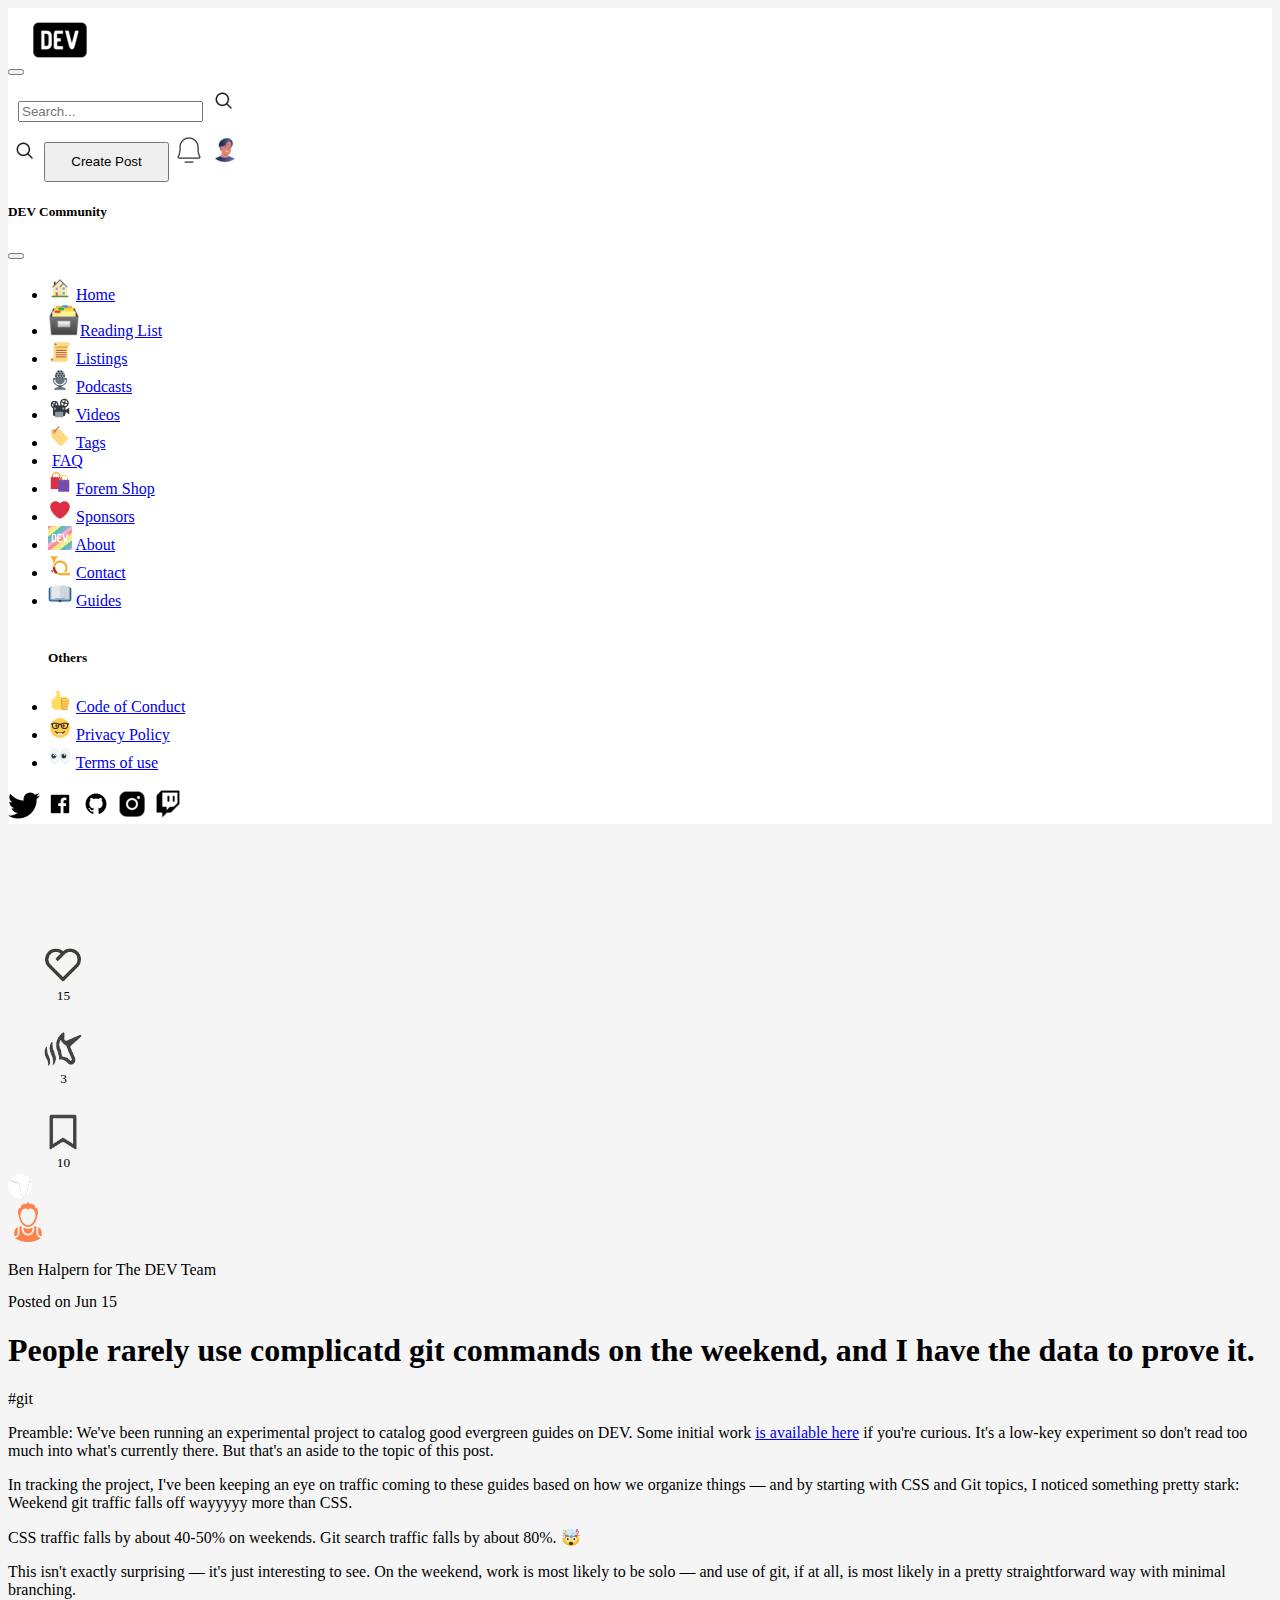
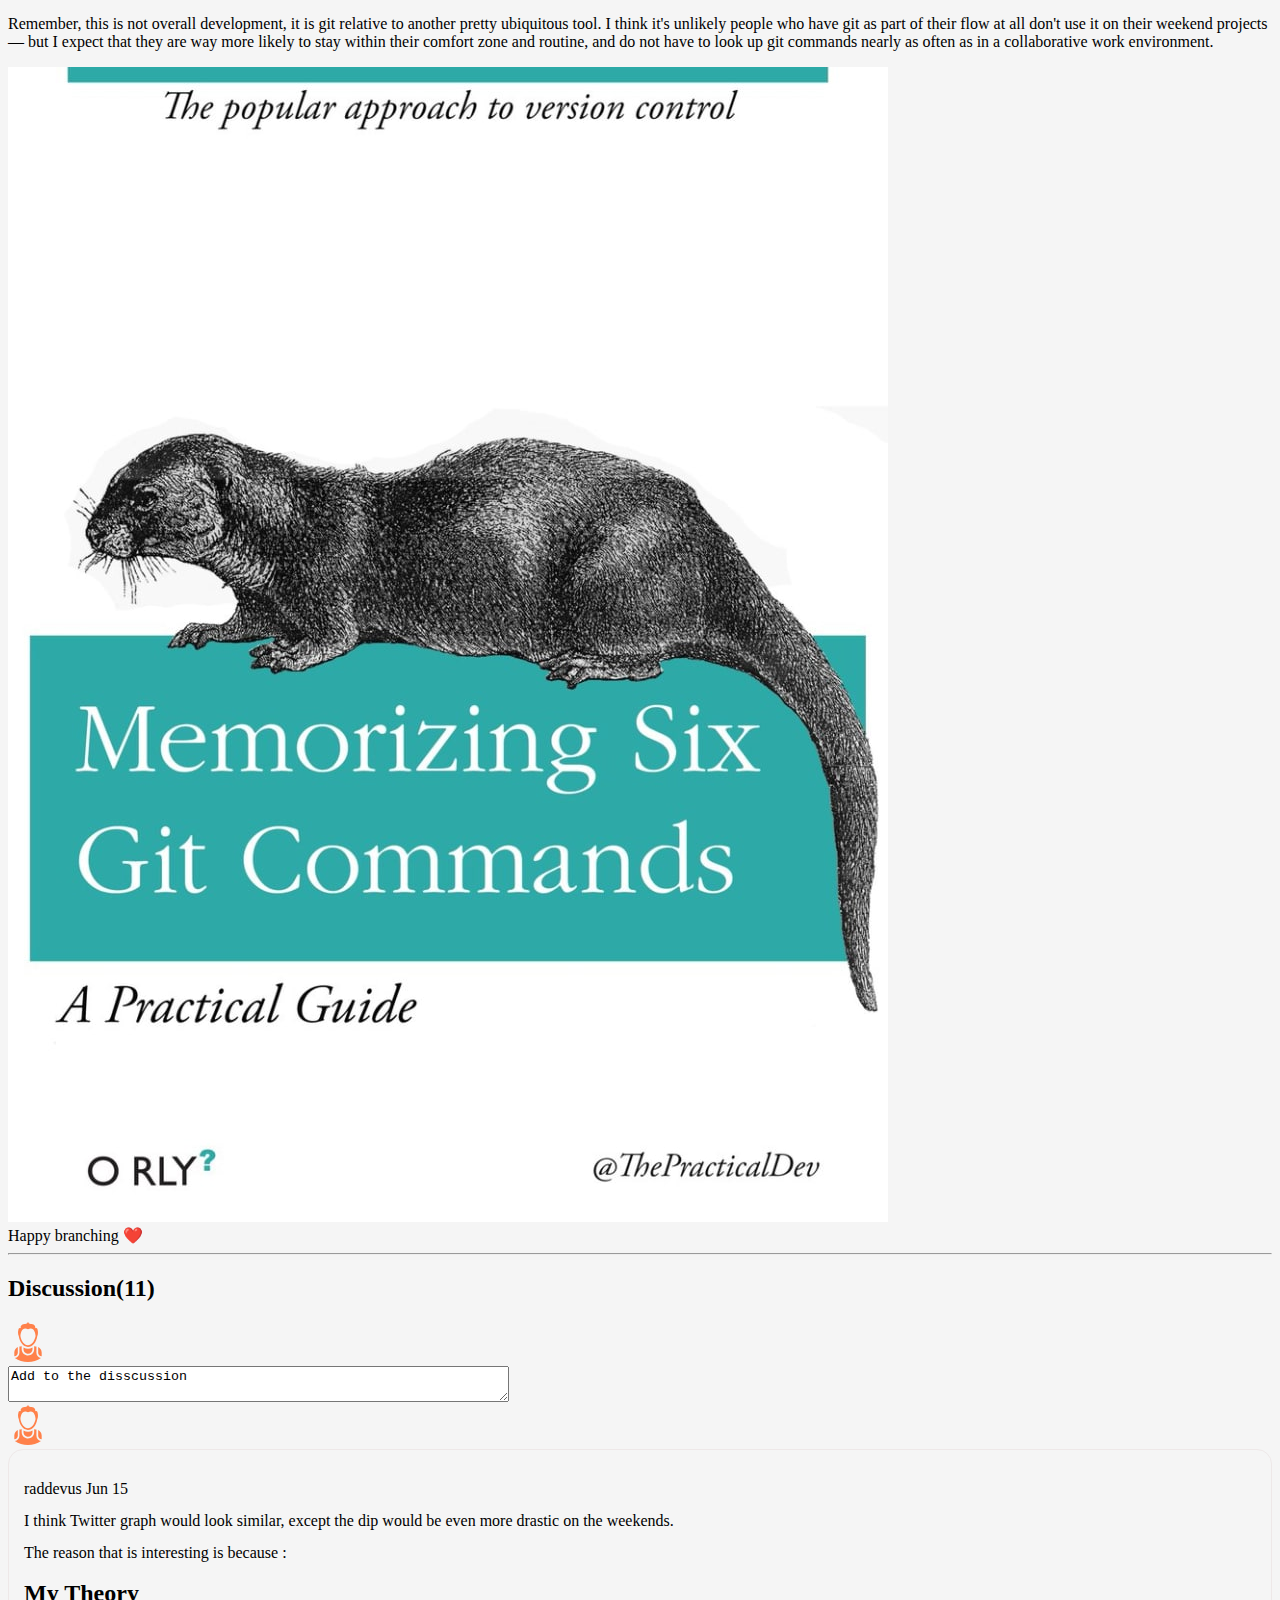
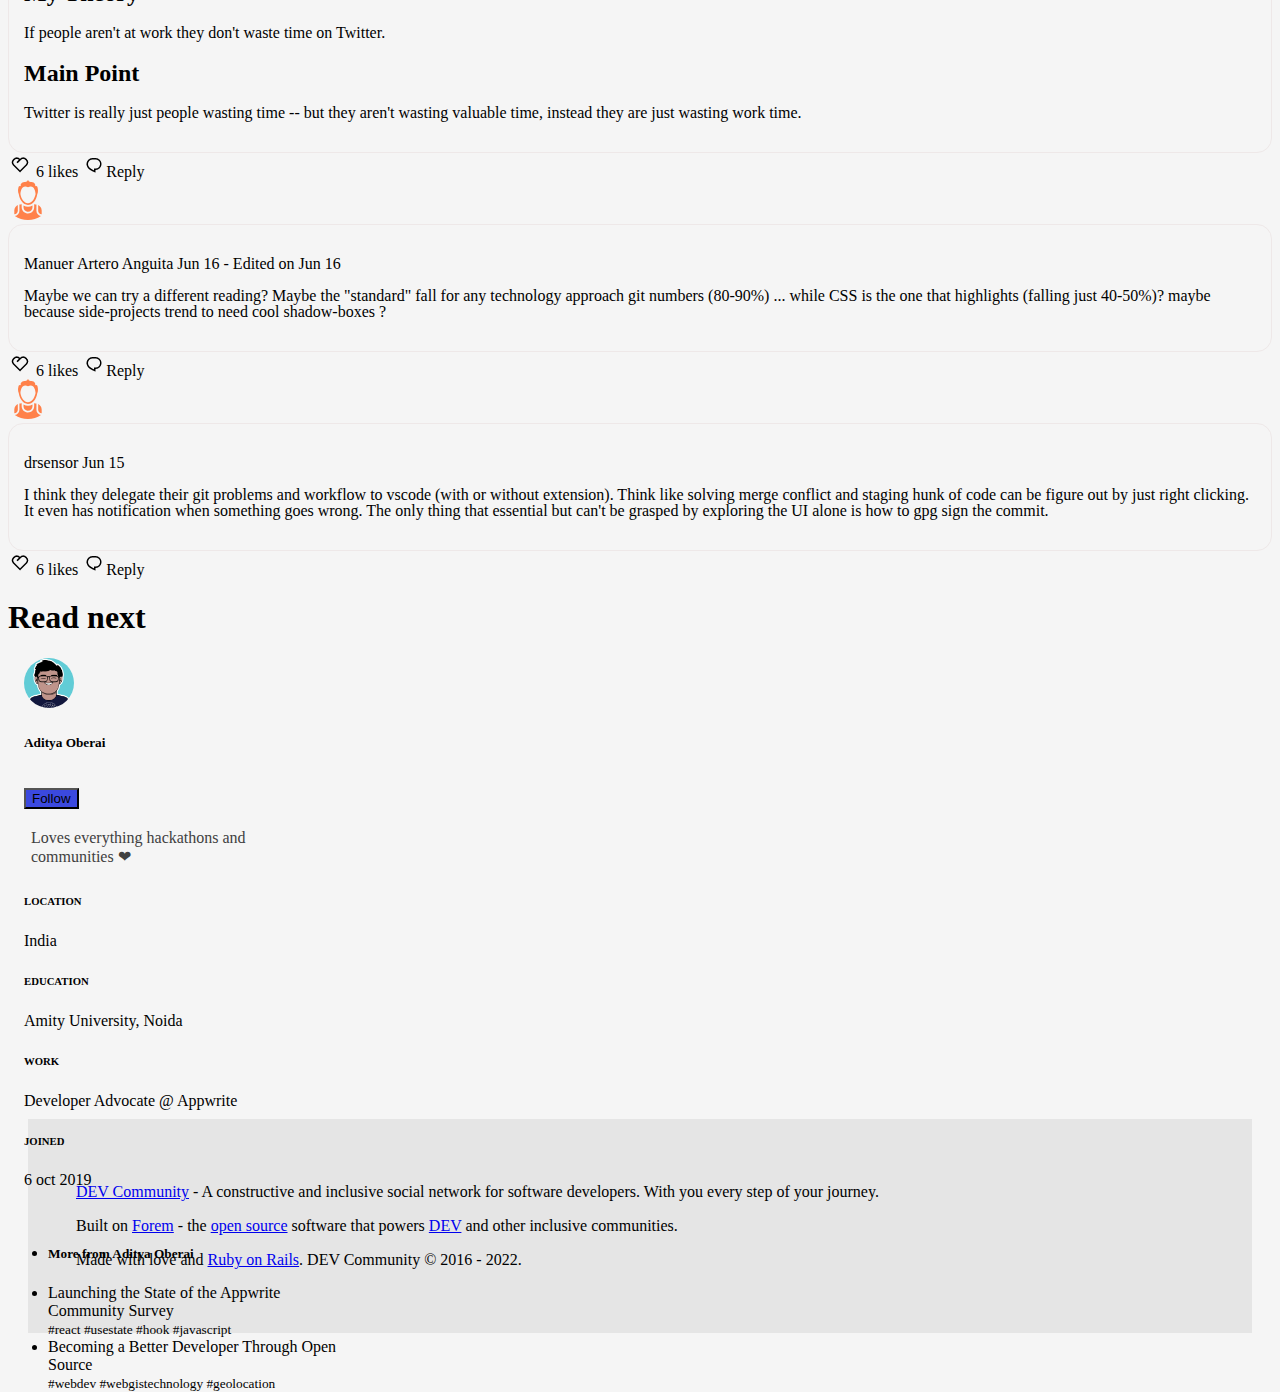
==== commit 180f408f: "Update repo" ====
--- a/entry.html
+++ b/entry.html
@@ -16,9 +16,9 @@
 
     <!-----------HEADER-------------------------->
     <header>
-        <nav>
-            <nav class="navbar fixed-top border-bottom p-0">
-                <div class="container-fluid d-flex justify-content-md-between">
+        <nav class="">
+            <nav class="navbar fixed-top border-bottom p-0 ">
+                <div class="container-fluid d-flex justify-content-md-between ">
                     <div class="d-flex ">
                         <button class="navbar-toggler d-md-none border border-light" type=" button"
                             data-bs-toggle="offcanvas" data-bs-target="#offcanvasNavbar"
@@ -26,7 +26,7 @@
                             <span class="navbar-toggler-icon d-flex align-items-center"></span>
                         </button>
                         <img class="" src="./images/dev_to_icon_136699.png" alt="">
-                        <div class="input-group align-items-center w-auto">
+                        <div class="input-group align-items-center w-auto contendorsearch">
                             <input type="text" class="form-control d-none h-75 border-end-0  d-md-flex"
                                 placeholder="Search..." aria-label="Search" aria-describedby="basic-addon1">
                             <span class="input-group-text d-none d-md-flex h-75  " id="basic-addon1">
@@ -37,14 +37,10 @@
                         </div>
                     </div>
                     <div class="d-flex align-items-center">
-                        <a href="#"><img class="p-1 d-md-none"
-                                src="./images/magnifier_magnifying_glass_magnifying_view_search_icon_196570.png"
-                                alt=""></a>
-                        <button type="button" class="btn btn-outline-primary p-3 d-none d-md-block">Create Post</button>
+                        <a href="#"><img class="p-1 d-md-none"src="./images/magnifier_magnifying_glass_magnifying_view_search_icon_196570.png" alt=""></a>
+                        <button type="button" class="btn btn-outline-primary  d-none d-md-block createpost">Create Post</button>
                         <a href="#"><img class="m-3" src="./images/bell_simple_thin_icon_171966.png" alt=""></a>
-                        <a href=""> <img class="border border-dark rounded-circle"
-                                src="./images/avatar_people_adult_man_icon_159129.png" alt=""></a>
-
+                        <a href=""> <img class="border border-dark rounded-circle" src="./images/avatar_people_adult_man_icon_159129.png" alt=""></a>
                     </div>
                     <div class="offcanvas offcanvas-start" tabindex="-1" id="offcanvasNavbar"
                         aria-labelledby="offcanvasNavbarLabel">
@@ -56,67 +52,66 @@
                         <div class="offcanvas-body">
                             <ul class="navbar-nav justify-content-end flex-grow-1 pe-3">
                                 <li class="nav-item d-flex align-items-center justify-content-start">
-                                    <img src="./icons/home.png" alt=""> <a class="nav-link active" aria-current="page"
-                                        href="#">Home</a>
-                                </li>
-                                <li class="nav-item d-flex align-items-center justify-content-start">
-                                    <img src="./icons/reading_list.png" alt=""><a class="nav-link active"
+                                    <img src="images/home.png"
+                                        alt=""> <a class="nav-link active" aria-current="page" href="#">Home</a>
+                                </li>
+                                <li class="nav-item d-flex align-items-center justify-content-start">
+                                    <img src="images/achive.png" alt=""><a class="nav-link active"
                                         aria-current="page" href="#">Reading List</a>
                                 </li>
                                 <li class="nav-item d-flex align-items-center justify-content-start">
-                                    <img src="./icons/listing.png" alt=""> <a class="nav-link active"
+                                    <img src="images/listing.png" alt=""> <a class="nav-link active"
                                         aria-current="page" href="#">Listings</a>
                                 </li>
                                 <li class="nav-item d-flex align-items-center justify-content-start">
-                                    <img src="./icons/podcasts.png" alt=""> <a class="nav-link active"
-                                        aria-current="page" href="#">Podcasts</a>
-                                </li>
-                                <li class="nav-item d-flex align-items-center justify-content-start">
-                                    <img src="./icons/videos.png" alt=""> <a class="nav-link active" aria-current="page"
-                                        href="#">Videos</a>
-                                </li>
-                                <li class="nav-item d-flex align-items-center justify-content-start">
-                                    <img src="./icons/tags.png" alt=""> <a class="nav-link active" aria-current="page"
-                                        href="#">Tags</a>
-                                </li>
-                                <li class="nav-item d-flex align-items-center justify-content-start">
-                                    <img src="./icons/faq.png" alt=""> <a class="nav-link active" aria-current="page"
-                                        href="#">FAQ</a>
-                                </li>
-                                <li class="nav-item d-flex align-items-center justify-content-start">
-                                    <img src="./icons/shop.png" alt=""> <a class="nav-link active" aria-current="page"
-                                        href="#">Forem Shop</a>
+                                    <img src="images/podcasts.png" alt=""> <a
+                                        class="nav-link active" aria-current="page" href="#">Podcasts</a>
+                                </li>
+                                <li class="nav-item d-flex align-items-center justify-content-start">
+                                    <img src="images/videos.png" alt=""> <a
+                                        class="nav-link active" aria-current="page" href="#">Videos</a>
+                                </li>
+                                <li class="nav-item d-flex align-items-center justify-content-start">
+                                    <img src="images/tags.png" alt=""> <a class="nav-link active"
+                                        aria-current="page" href="#">Tags</a>
+                                </li>
+                                <li class="nav-item d-flex align-items-center justify-content-start">
+                                    <img src="images/faq.png" alt=""> <a
+                                        class="nav-link active" aria-current="page" href="#">FAQ</a>
+                                </li>
+                                <li class="nav-item d-flex align-items-center justify-content-start">
+                                    <img src="images/shop.png" alt=""> <a
+                                        class="nav-link active" aria-current="page" href="#">Forem Shop</a>
                                 </li>
                                 <li class="nav-item  d-flex align-items-center justify-content-start">
-                                    <img src="./icons/sponsors.png" alt=""> <a class="nav-link active"
+                                    <img src="images/sponsors.png" alt=""> <a class="nav-link active"
                                         aria-current="page" href="#">Sponsors</a>
                                 </li>
                                 <li class="nav-item  d-flex align-items-center justify-content-start">
-                                    <img class="about1" src="./icons/about.png " alt="">
-                                    <a class="nav-link active" aria-current="page" href="#">About</a>
-
+                                    <img class="about1"src="images/about.png " alt="">
+                                    <a class="nav-link active"aria-current="page" href="#">About</a>
                                 </li>
                                 <li class="nav-item  d-flex align-items-center justify-content-start">
-                                    <img src="./icons/contact.png" alt=""> <a class="nav-link active"
-                                        aria-current="page" href="#">Contact</a>
+                                    <img src="images/contact.png" alt=""> <a
+                                        class="nav-link active" aria-current="page" href="#">Contact</a>
                                 </li>
                                 <li class="nav-item  d-flex align-items-center justify-content-start">
-                                    <img class="about1" src="./icons/guides.png" alt=""> <a class="nav-link active"
-                                        aria-current="page" href="#">Guides</a>
+                                    <img class="about1"src="images/guides.png" alt=""> <a
+                                        class="nav-link active" aria-current="page" href="#">Guides</a>
                                 </li>
                                 <br>
                                 <h5>Others</h5>
                                 <li class="nav-item d-flex align-items-center justify-content-start">
-                                    <img src="./icons/thumb_up.png" alt=""> <a class="nav-link active"
+                                    <img src="images/thumb_up.png" alt=""> <a class="nav-link active"
                                         aria-current="page" href="#">Code of Conduct</a>
                                 </li>
                                 <li class="nav-item d-flex align-items-center justify-content-start">
-                                    <img src="./icons/policy.png" alt=""> <a class="nav-link active" aria-current="page"
-                                        href="#">Privacy Policy</a>
-                                </li>
-                                <li class="nav-item d-flex align-items-center justify-content-start">
-                                    <img src="./icons/eyes.png" alt=""> <a class="nav-link active" aria-current="page"
-                                        href="#">Terms of use</a>
+                                    <img src="images/policy.png" alt=""> <a
+                                        class="nav-link active" aria-current="page" href="#">Privacy Policy</a>
+                                </li>
+                                <li class="nav-item d-flex align-items-center justify-content-start">
+                                    <img src="images/eyes.png" alt=""> <a class="nav-link active"
+                                        aria-current="page" href="#">Terms of use</a>
                                 </li>
                             </ul>
                             </li>
@@ -141,7 +136,8 @@
     <div class="row">
 
     <!--------- LEFT ASIDE  - BEGIN    ------>
-    <aside class="col-1">
+    <aside class="col-md-3 fixed-md-top col-lg-2 order-4 order-md-1 leftAside2 d-none d-md-flex">
+       
         <div class="aside-icon-bar">
           <div class="aside-icon-container">
             <input
@@ -251,7 +247,7 @@
 
 
     <!------------- MAIN (CENTRAL) - BEGIN -------------->
-    <main class="cotainer col-6 main order-1 bg-white">
+    <main class="cotainer main col-md-6 order-1 bg-white">
         <div class="image-graph_2 mt-5">
             <img src="./images/card_section_1.png" class="card-img-top" alt="...">       
          </div>
@@ -323,9 +319,7 @@
         </div>
 
 
-        
-
-
+    
         <div class="autor d-flex mx-4 pt-5">
             <div>
                 <img src="./images/avatar_01.svg" class="avatar_entry_2nd" >
@@ -411,7 +405,7 @@
 
 
     <!----------  RIGHT ASIDE  - BEGIN  -->
-    <section class="d-flex justify-content-end container-aside order-3">
+    <section class="d-lg-flex col-md-4 justify-content-end container-aside order-3 d-none">
         <aside class="p-4">
     
           <div class="card">
--- a/styles/styles.css
+++ b/styles/styles.css
@@ -360,4 +360,22 @@
   height: 50px !important;
   margin-top: 8px;
   margin-left: 10px;
+}
+
+.cards-section-pills .nav-pills .nav-link.active, .cards-section-pills .nav-pills .show > .nav-link {
+  color: black;
+  background-color: rgb(245, 245, 245);
+  font-weight: bold;
+}
+.cards-section-pills .nav-pills .nav-link.active:hover, .cards-section-pills .nav-pills .show > .nav-link:hover {
+  color: rgb(59, 73, 223);
+  background: #F9F9F9;
+}
+
+.button-sections {
+  color: #575757;
+}
+.button-sections:hover {
+  color: rgb(59, 73, 223);
+  background: #F9F9F9;
 }/*# sourceMappingURL=styles.css.map */--- a/styles/styles_second_page.css
+++ b/styles/styles_second_page.css
@@ -168,4 +168,25 @@
   align-items: center;
   position: relative;
   top: 30px;
-}/*# sourceMappingURL=styles_second_page.css.map */+}
+
+/*
+    .leftAside2{
+        position: fixed;
+        bottom: 0;
+        width: 100%;
+        display: flex;
+        flex-direction: row;
+        align-items:center;
+    }
+
+    @media(min-width:768px){
+
+    .leftAside2{
+        position: relative;
+
+    }
+
+}
+
+*//*# sourceMappingURL=styles_second_page.css.map */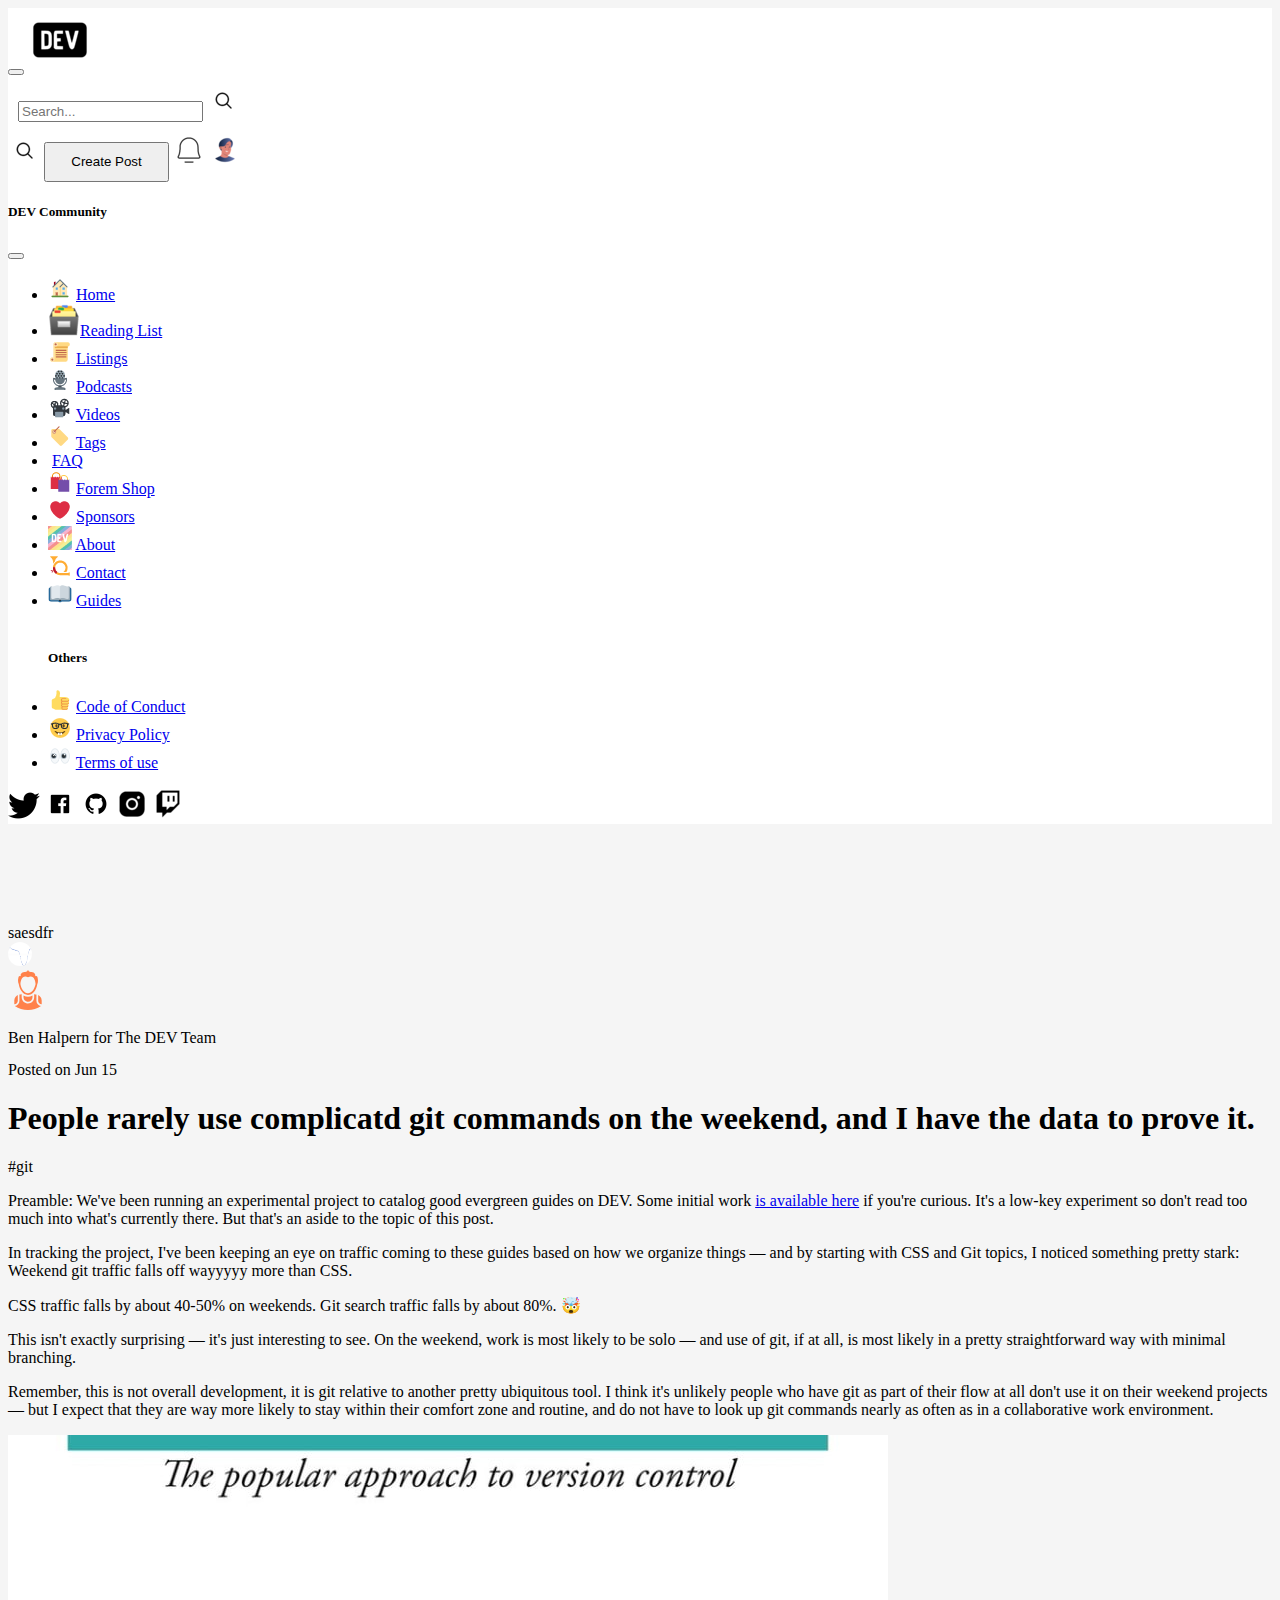
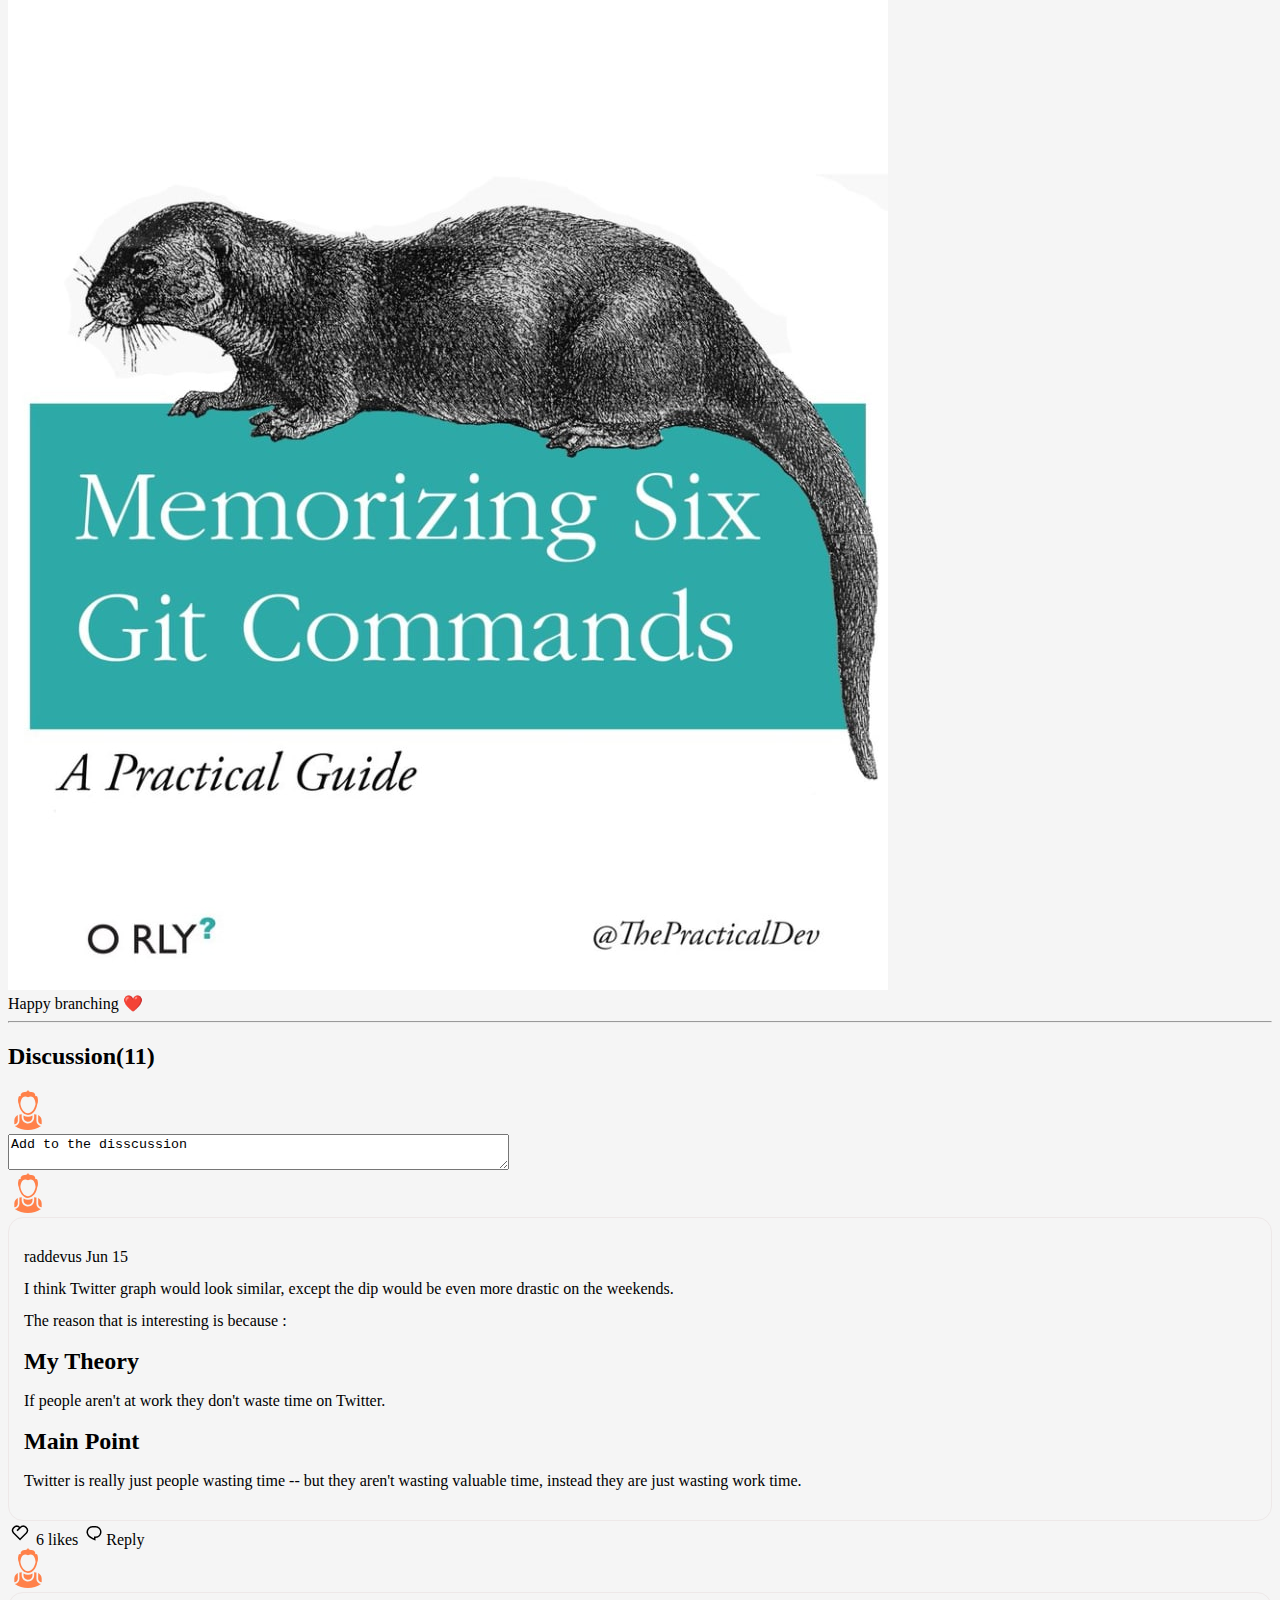
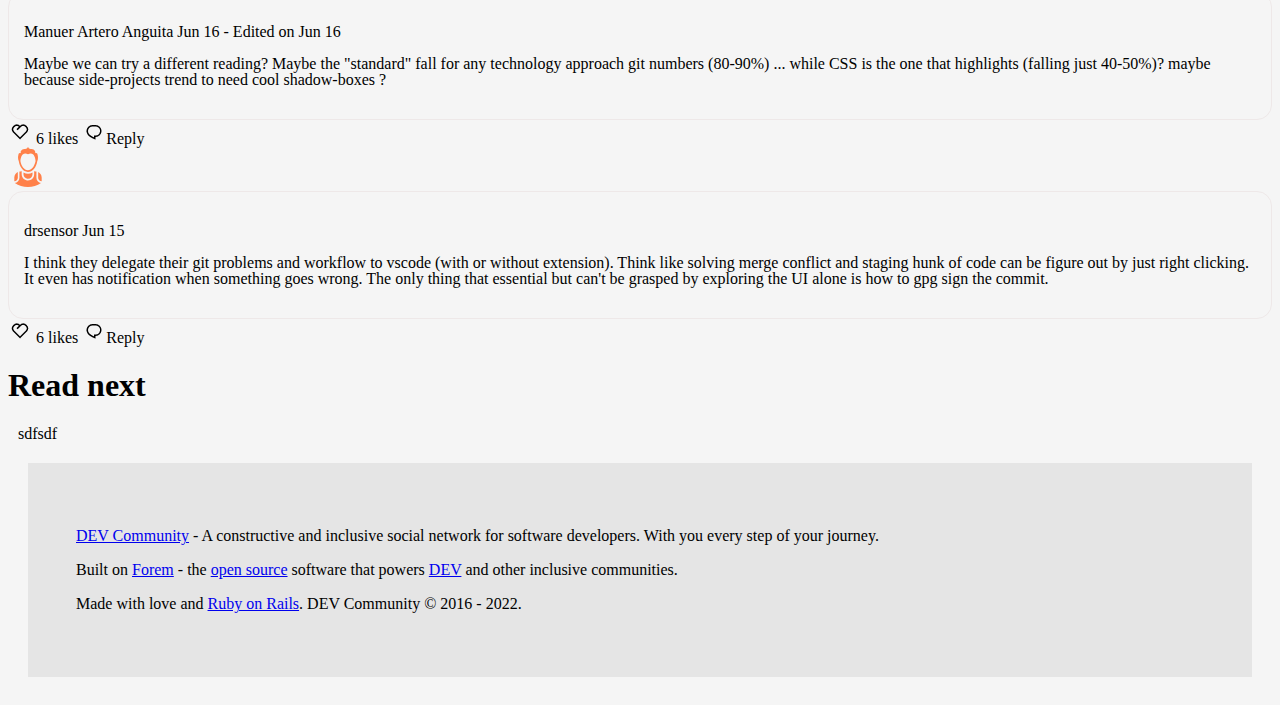
==== commit 1a76fc71: "cambios" ====
--- a/entry.html
+++ b/entry.html
@@ -41,6 +41,7 @@
                         <button type="button" class="btn btn-outline-primary  d-none d-md-block createpost">Create Post</button>
                         <a href="#"><img class="m-3" src="./images/bell_simple_thin_icon_171966.png" alt=""></a>
                         <a href=""> <img class="border border-dark rounded-circle" src="./images/avatar_people_adult_man_icon_159129.png" alt=""></a>
+                        
                     </div>
                     <div class="offcanvas offcanvas-start" tabindex="-1" id="offcanvasNavbar"
                         aria-labelledby="offcanvasNavbarLabel">
@@ -87,9 +88,10 @@
                                     <img src="images/sponsors.png" alt=""> <a class="nav-link active"
                                         aria-current="page" href="#">Sponsors</a>
                                 </li>
-                                <li class="nav-item  d-flex align-items-center justify-content-start">
-                                    <img class="about1"src="images/about.png " alt="">
+                                <li class="nav-item  d-flex align-items-center justify-content-start"> 
+                                    <img class="about1"src="images/about.png " alt=""> 
                                     <a class="nav-link active"aria-current="page" href="#">About</a>
+                                    
                                 </li>
                                 <li class="nav-item  d-flex align-items-center justify-content-start">
                                     <img src="images/contact.png" alt=""> <a
@@ -136,109 +138,9 @@
     <div class="row">
 
     <!--------- LEFT ASIDE  - BEGIN    ------>
-    <aside class="col-md-3 fixed-md-top col-lg-2 order-4 order-md-1 leftAside2 d-none d-md-flex">
-       
-        <div class="aside-icon-bar">
-          <div class="aside-icon-container">
-            <input
-              type="checkbox"
-              id="aside-icon-checkboxheart"
-              class="checkboxhider"
-            />
-            <label
-              for="aside-icon-checkboxheart"
-              class="checkedlabel"
-              id="checkboxheaartlabel"
-            >
-              <img
-                src="./images/SVG/heart.png" 
-                alt=""
-                class="aside-icon-default"
-              />
-              <img
-                
-                src="./images/SVG/hearthover.png"
-                alt=""
-                class="aside-icon-hover"
-              />
-              <img
-                src="./images/SVG/heartring1.png"
-                alt=""
-                class="bigring"
-              />
-              <img
-                src="./images/SVG/heartcheked.png"
-                alt=""
-                class="aside-icon-cheked"
-                id="heart"
-              />
-            </label>
-            <div class="asidecount"><small>15</small></div>
-          </div>
-          <div class="aside-icon-container">
-            <input
-              type="checkbox"
-              id="aside-icon-checkboxunicorn"
-              class="checkboxhider"
-            />
-            <label for="aside-icon-checkboxunicorn" class="checkedlabel">
-              <img
-                src="./images/SVG/unicorn.png"
-                alt=""
-                class="aside-icon-default"
-              />
-              <img
-                src="./images/SVG/unicornhover.png"
-                alt=""
-                class="aside-icon-hover"
-              />
-              <img
-                src="./images/SVG/ringunicorn.png"
-                alt=""
-                class="bigring"
-              />
-              <img
-                src="./images/SVG/unicorncheked.png"
-                alt=""
-                class="aside-icon-cheked"
-                id="unicorn"
-              />
-            </label>
-            <div class="asidecount"><small>3</small></div>
-          </div>
-          <div class="aside-icon-container">
-            <input
-              type="checkbox"
-              id="aside-icon-checkboxsave"
-              class="checkboxhider"
-            />
-            <label for="aside-icon-checkboxsave" class="checkedlabel">
-              <img
-                src="./images/SVG/save.png"
-                alt=""
-                class="aside-icon-default"
-              />
-              <img
-                src="./images/SVG/savehover.png"
-                alt=""
-                class="aside-icon-hover"
-              />
-              <img
-                src="./images/SVG/savering1.png"
-                alt=""
-                class="bigring"
-              />
-              <img
-                src="./images/SVG/savercheked.png"
-                alt=""
-                class="aside-icon-cheked"
-                id="save"
-              />
-            </label>
-            <div class="asidecount"><small>10</small></div>
-          </div>
-        </div>
-      </aside>
+    <aside class="aside1 col-1 order-0 bg-success">
+    saesdfr
+    </aside>
 
 
     <!--------- LEFT ASIDE - END     ------>
@@ -247,13 +149,9 @@
 
 
     <!------------- MAIN (CENTRAL) - BEGIN -------------->
-    <main class="cotainer main col-md-6 order-1 bg-white">
-        <div class="image-graph_2 mt-5">
-            <img src="./images/card_section_1.png" class="card-img-top" alt="...">       
-         </div>
-
-
-
+    <main class="cotainer col-6 main order-1 bg-white">
+        <div class="image-graph mt-5">
+            <img src="/images/card_section_1.png" class="card-img-top" alt="...">        </div>
         <div class="autor d-flex mx-4">
             <div>
                 <img src="./images/avatar_01.svg" class="avatar_entry_2nd" >
@@ -319,7 +217,9 @@
         </div>
 
 
-    
+        
+
+
         <div class="autor d-flex mx-4 pt-5">
             <div>
                 <img src="./images/avatar_01.svg" class="avatar_entry_2nd" >
@@ -405,57 +305,9 @@
 
 
     <!----------  RIGHT ASIDE  - BEGIN  -->
-    <section class="d-lg-flex col-md-4 justify-content-end container-aside order-3 d-none">
-        <aside class="p-4">
-    
-          <div class="card">
-            <span class="-border2 border border-dark bg-black rounded-top"></span>
-            <div class="bg-light card-body pt-0">
-              <div class="d-flex image-document">
-                <img class="targetusr me-2 mb-2" src="images/b5d7d157-a9a4-420e-b0ba-beaa4e843d7e.webp" alt="">
-                <h5 class="card-title pt-4">Aditya Oberai</h5>
-              </div>
-              <div class="d-grid gap-2">
-                <button class="follow2 btn btn-primary mb-3" type="button">Follow</button>
-              </div>
-              <p class="card-text">Loves everything hackathons and communities ❤</p>
-              <p>
-              <h6>LOCATION</h6>
-              </p>
-              <p>India</p>
-              <p>
-              <h6>EDUCATION</h6>
-              </p>
-              <p>Amity University, Noida</p>
-              <p>
-              <h6>WORK</h6>
-              </p>
-              <p>Developer Advocate @ Appwrite</p>
-              <p>
-              <h6>JOINED</h6>
-              </p>
-              <p>6 oct 2019</p>
-            </div>
-    
-          </div>
-          <div class="mt-4">
-            <ul class="list-group">
-              <li class="list-group-item bg-light ">
-                <h5>More from <a class="link-title" href="#">Aditya Oberai</a></h5>
-              </li>
-              <li class="list-group-item bg-light">Launching the State of the Appwrite Community Survey
-                <br>
-                <small>#react #usestate #hook #javascript</small>
-              </li>
-              <li class="list-group-item bg-light">Becoming a Better Developer Through Open Source
-                <br>
-                <small>#webdev #webgistechnology #geolocation</small>
-              </li>
-          </div>
-        </aside>
-        </div>
-      </section>
-    
+    <aside class="aside2 col-3 bg-danger order-1">
+        sdfsdf
+    </aside>
 
     <!----------  RIGHT ADIDE - END -->
     </div>
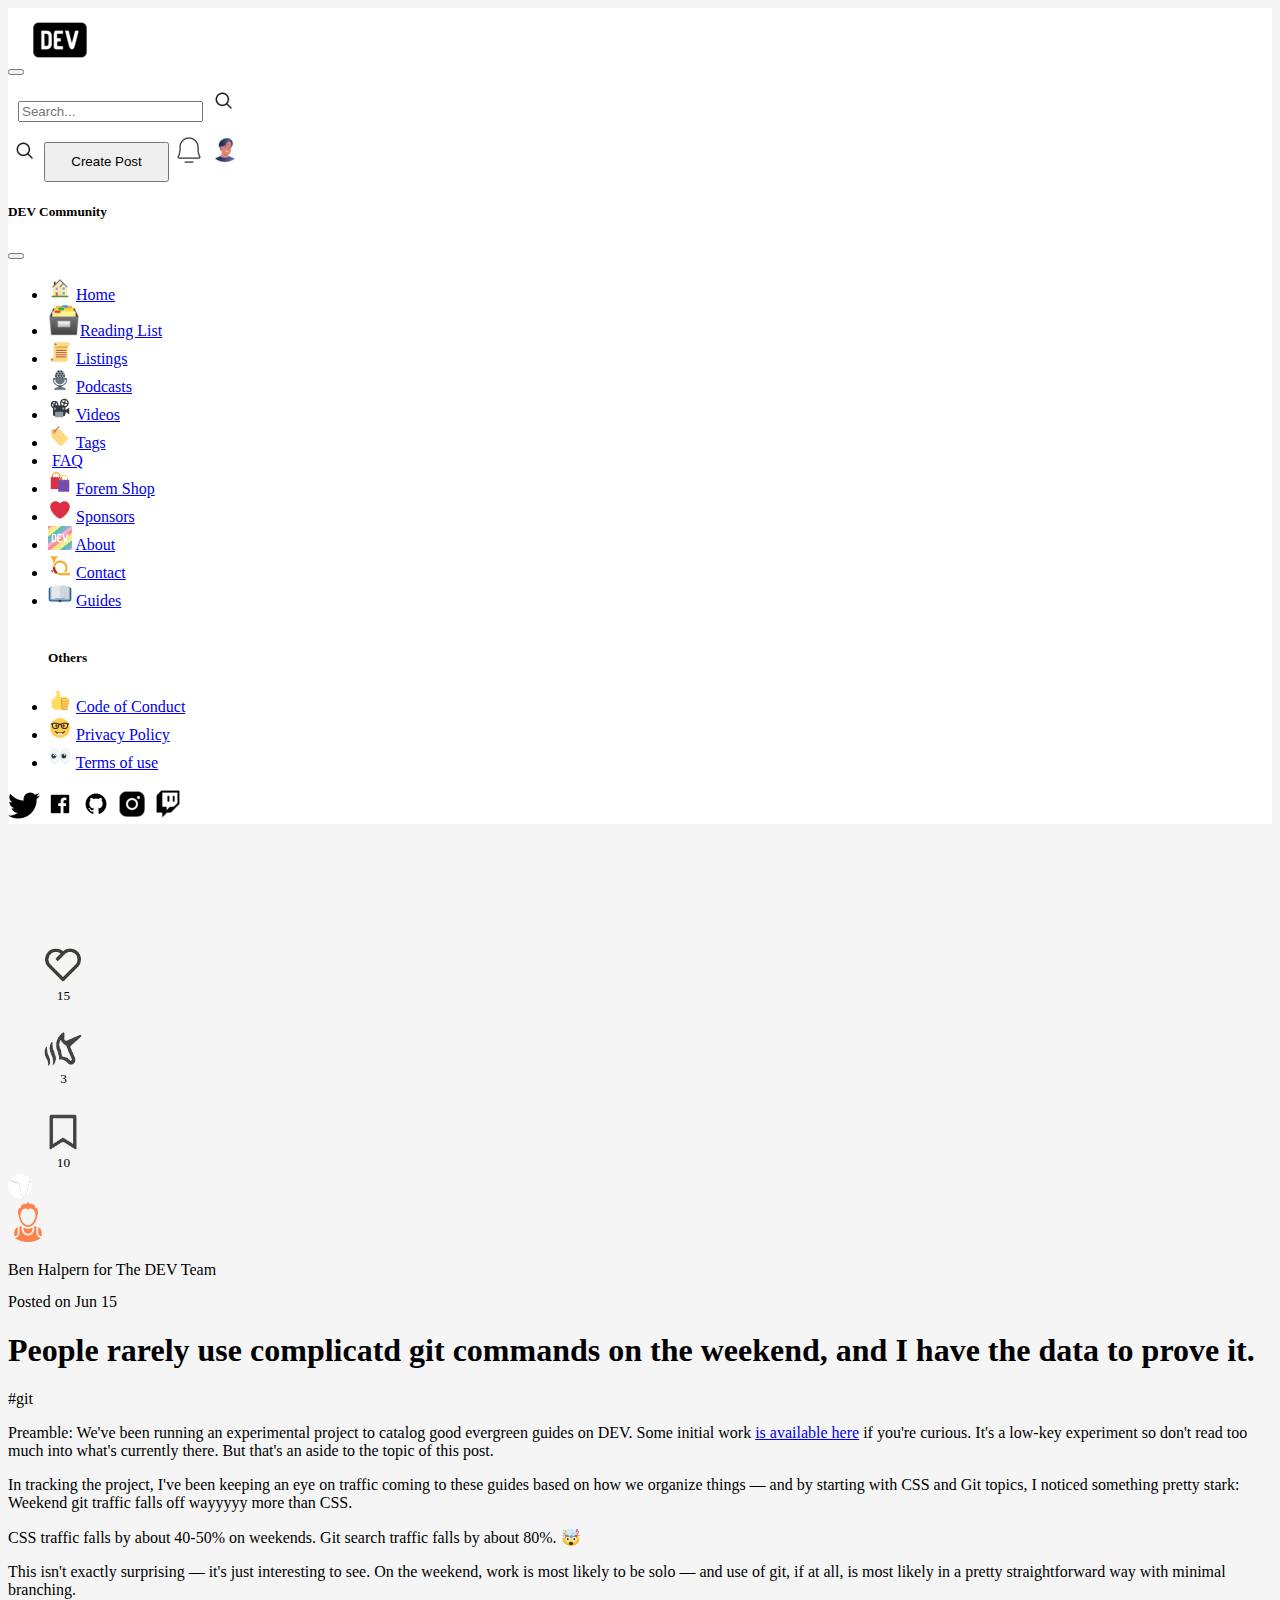
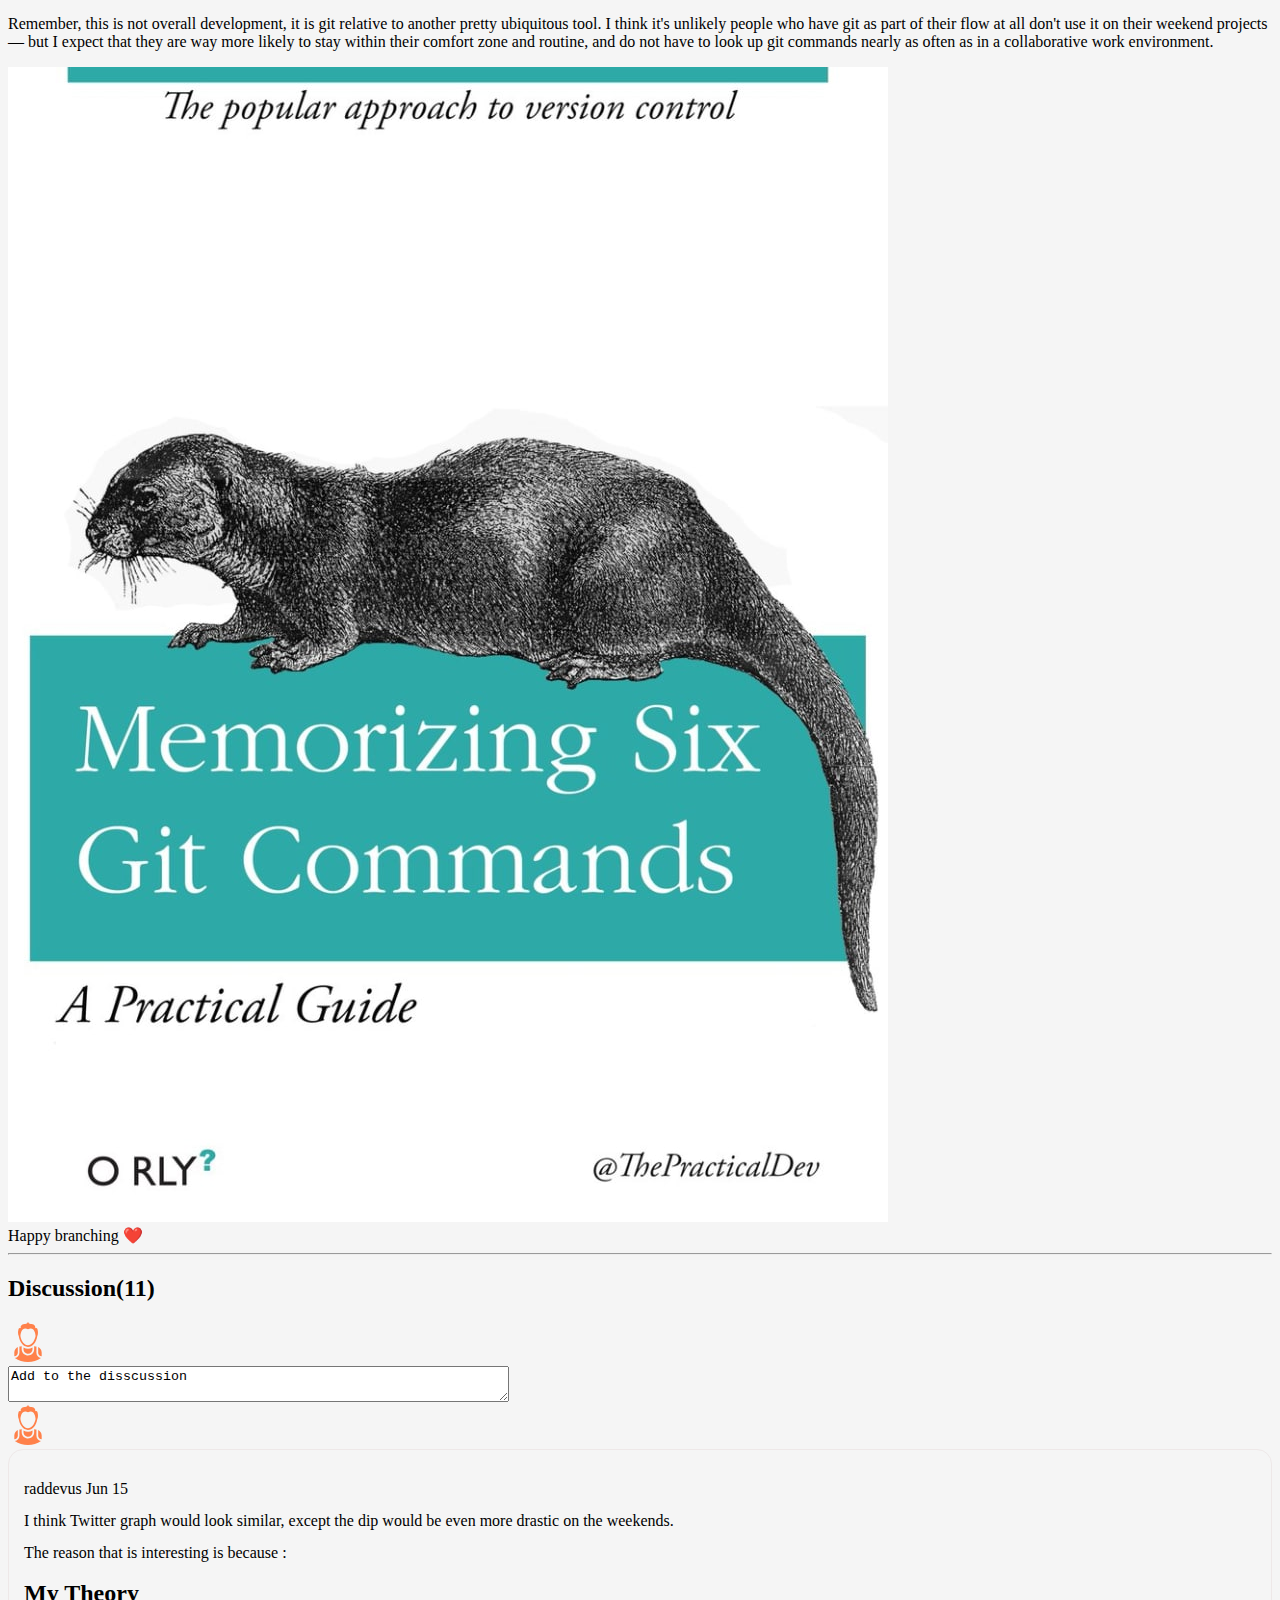
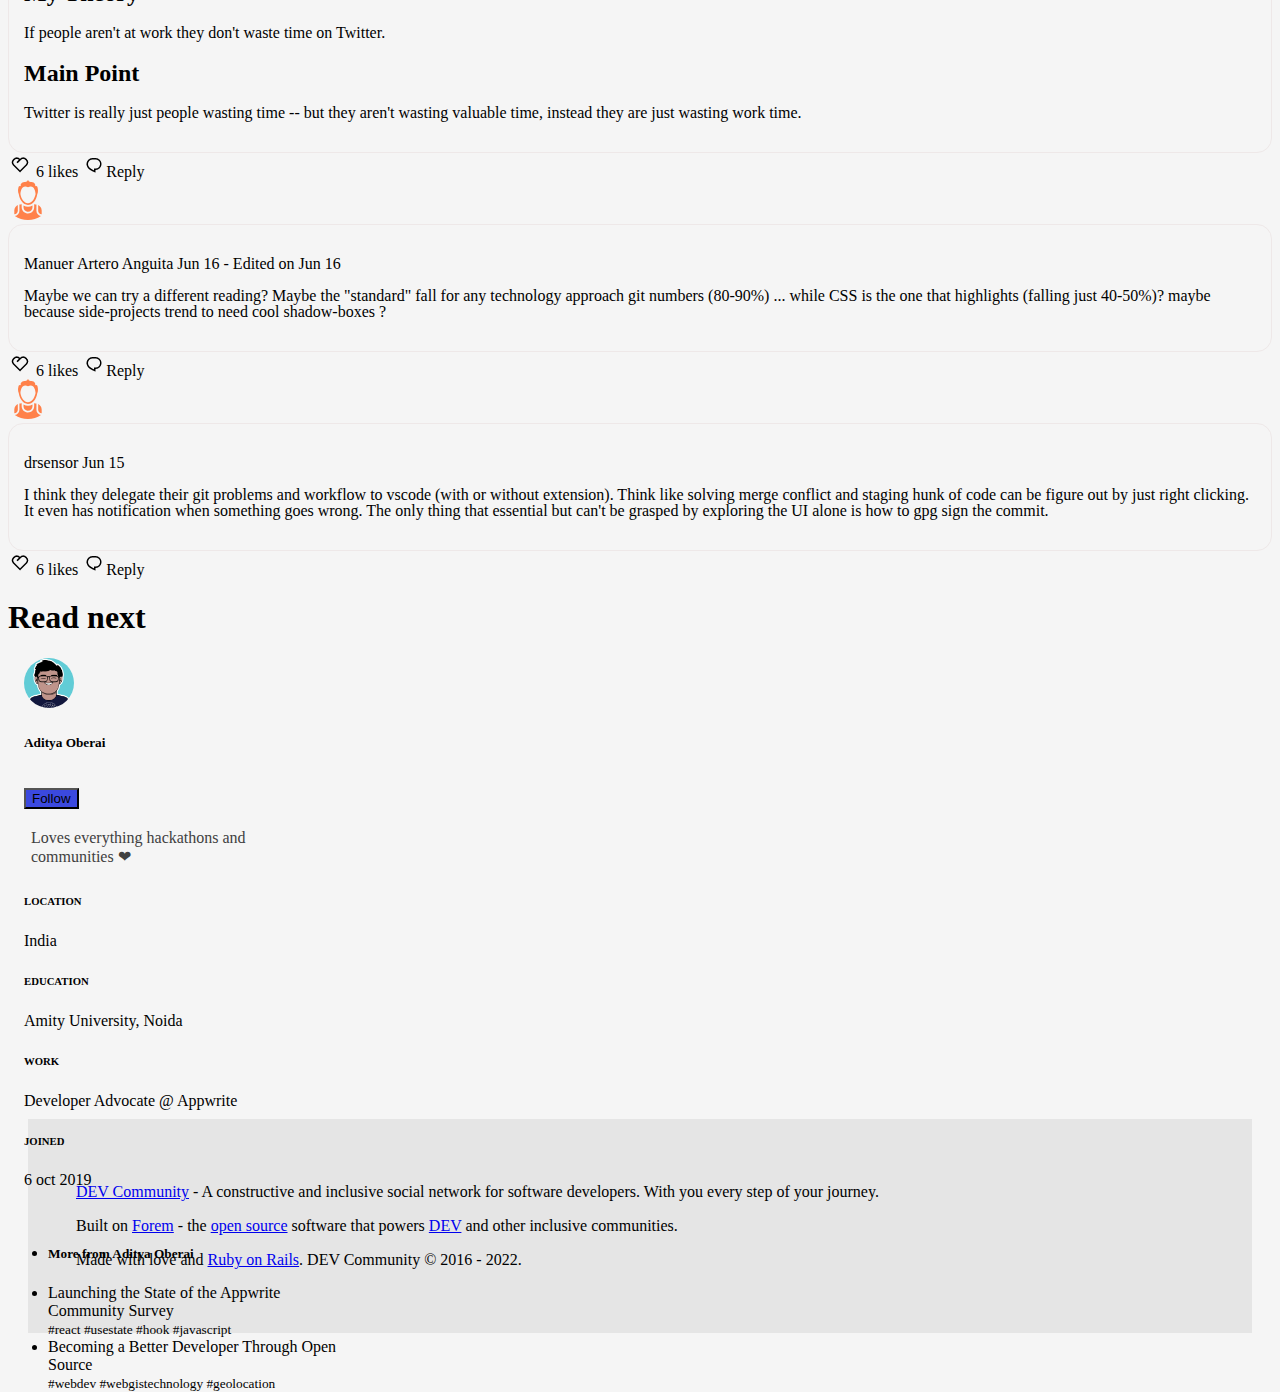
==== commit 4fcd4708: "resolviendo conflicto" ====
--- a/entry.html
+++ b/entry.html
@@ -138,9 +138,109 @@
     <div class="row">
 
     <!--------- LEFT ASIDE  - BEGIN    ------>
-    <aside class="aside1 col-1 order-0 bg-success">
-    saesdfr
-    </aside>
+    <aside class="col-md-3 fixed-md-top col-lg-2 order-4 order-md-1 leftAside2 d-none d-md-flex">
+       
+        <div class="aside-icon-bar">
+          <div class="aside-icon-container">
+            <input
+              type="checkbox"
+              id="aside-icon-checkboxheart"
+              class="checkboxhider"
+            />
+            <label
+              for="aside-icon-checkboxheart"
+              class="checkedlabel"
+              id="checkboxheaartlabel"
+            >
+              <img
+                src="./images/SVG/heart.png" 
+                alt=""
+                class="aside-icon-default"
+              />
+              <img
+                
+                src="./images/SVG/hearthover.png"
+                alt=""
+                class="aside-icon-hover"
+              />
+              <img
+                src="./images/SVG/heartring1.png"
+                alt=""
+                class="bigring"
+              />
+              <img
+                src="./images/SVG/heartcheked.png"
+                alt=""
+                class="aside-icon-cheked"
+                id="heart"
+              />
+            </label>
+            <div class="asidecount"><small>15</small></div>
+          </div>
+          <div class="aside-icon-container">
+            <input
+              type="checkbox"
+              id="aside-icon-checkboxunicorn"
+              class="checkboxhider"
+            />
+            <label for="aside-icon-checkboxunicorn" class="checkedlabel">
+              <img
+                src="./images/SVG/unicorn.png"
+                alt=""
+                class="aside-icon-default"
+              />
+              <img
+                src="./images/SVG/unicornhover.png"
+                alt=""
+                class="aside-icon-hover"
+              />
+              <img
+                src="./images/SVG/ringunicorn.png"
+                alt=""
+                class="bigring"
+              />
+              <img
+                src="./images/SVG/unicorncheked.png"
+                alt=""
+                class="aside-icon-cheked"
+                id="unicorn"
+              />
+            </label>
+            <div class="asidecount"><small>3</small></div>
+          </div>
+          <div class="aside-icon-container">
+            <input
+              type="checkbox"
+              id="aside-icon-checkboxsave"
+              class="checkboxhider"
+            />
+            <label for="aside-icon-checkboxsave" class="checkedlabel">
+              <img
+                src="./images/SVG/save.png"
+                alt=""
+                class="aside-icon-default"
+              />
+              <img
+                src="./images/SVG/savehover.png"
+                alt=""
+                class="aside-icon-hover"
+              />
+              <img
+                src="./images/SVG/savering1.png"
+                alt=""
+                class="bigring"
+              />
+              <img
+                src="./images/SVG/savercheked.png"
+                alt=""
+                class="aside-icon-cheked"
+                id="save"
+              />
+            </label>
+            <div class="asidecount"><small>10</small></div>
+          </div>
+        </div>
+      </aside>
 
 
     <!--------- LEFT ASIDE - END     ------>
@@ -149,9 +249,13 @@
 
 
     <!------------- MAIN (CENTRAL) - BEGIN -------------->
-    <main class="cotainer col-6 main order-1 bg-white">
-        <div class="image-graph mt-5">
-            <img src="/images/card_section_1.png" class="card-img-top" alt="...">        </div>
+    <main class="cotainer main col-md-6 order-1 bg-white">
+        <div class="image-graph_2 mt-5">
+            <img src="./images/card_section_1.png" class="card-img-top" alt="...">       
+         </div>
+
+
+
         <div class="autor d-flex mx-4">
             <div>
                 <img src="./images/avatar_01.svg" class="avatar_entry_2nd" >
@@ -217,9 +321,7 @@
         </div>
 
 
-        
-
-
+    
         <div class="autor d-flex mx-4 pt-5">
             <div>
                 <img src="./images/avatar_01.svg" class="avatar_entry_2nd" >
@@ -305,9 +407,57 @@
 
 
     <!----------  RIGHT ASIDE  - BEGIN  -->
-    <aside class="aside2 col-3 bg-danger order-1">
-        sdfsdf
-    </aside>
+    <section class="d-lg-flex col-md-4 justify-content-end container-aside order-3 d-none">
+        <aside class="p-4">
+    
+          <div class="card">
+            <span class="-border2 border border-dark bg-black rounded-top"></span>
+            <div class="bg-light card-body pt-0">
+              <div class="d-flex image-document">
+                <img class="targetusr me-2 mb-2" src="images/b5d7d157-a9a4-420e-b0ba-beaa4e843d7e.webp" alt="">
+                <h5 class="card-title pt-4">Aditya Oberai</h5>
+              </div>
+              <div class="d-grid gap-2">
+                <button class="follow2 btn btn-primary mb-3" type="button">Follow</button>
+              </div>
+              <p class="card-text">Loves everything hackathons and communities ❤</p>
+              <p>
+              <h6>LOCATION</h6>
+              </p>
+              <p>India</p>
+              <p>
+              <h6>EDUCATION</h6>
+              </p>
+              <p>Amity University, Noida</p>
+              <p>
+              <h6>WORK</h6>
+              </p>
+              <p>Developer Advocate @ Appwrite</p>
+              <p>
+              <h6>JOINED</h6>
+              </p>
+              <p>6 oct 2019</p>
+            </div>
+    
+          </div>
+          <div class="mt-4">
+            <ul class="list-group">
+              <li class="list-group-item bg-light ">
+                <h5>More from <a class="link-title" href="#">Aditya Oberai</a></h5>
+              </li>
+              <li class="list-group-item bg-light">Launching the State of the Appwrite Community Survey
+                <br>
+                <small>#react #usestate #hook #javascript</small>
+              </li>
+              <li class="list-group-item bg-light">Becoming a Better Developer Through Open Source
+                <br>
+                <small>#webdev #webgistechnology #geolocation</small>
+              </li>
+          </div>
+        </aside>
+        </div>
+      </section>
+    
 
     <!----------  RIGHT ADIDE - END -->
     </div>
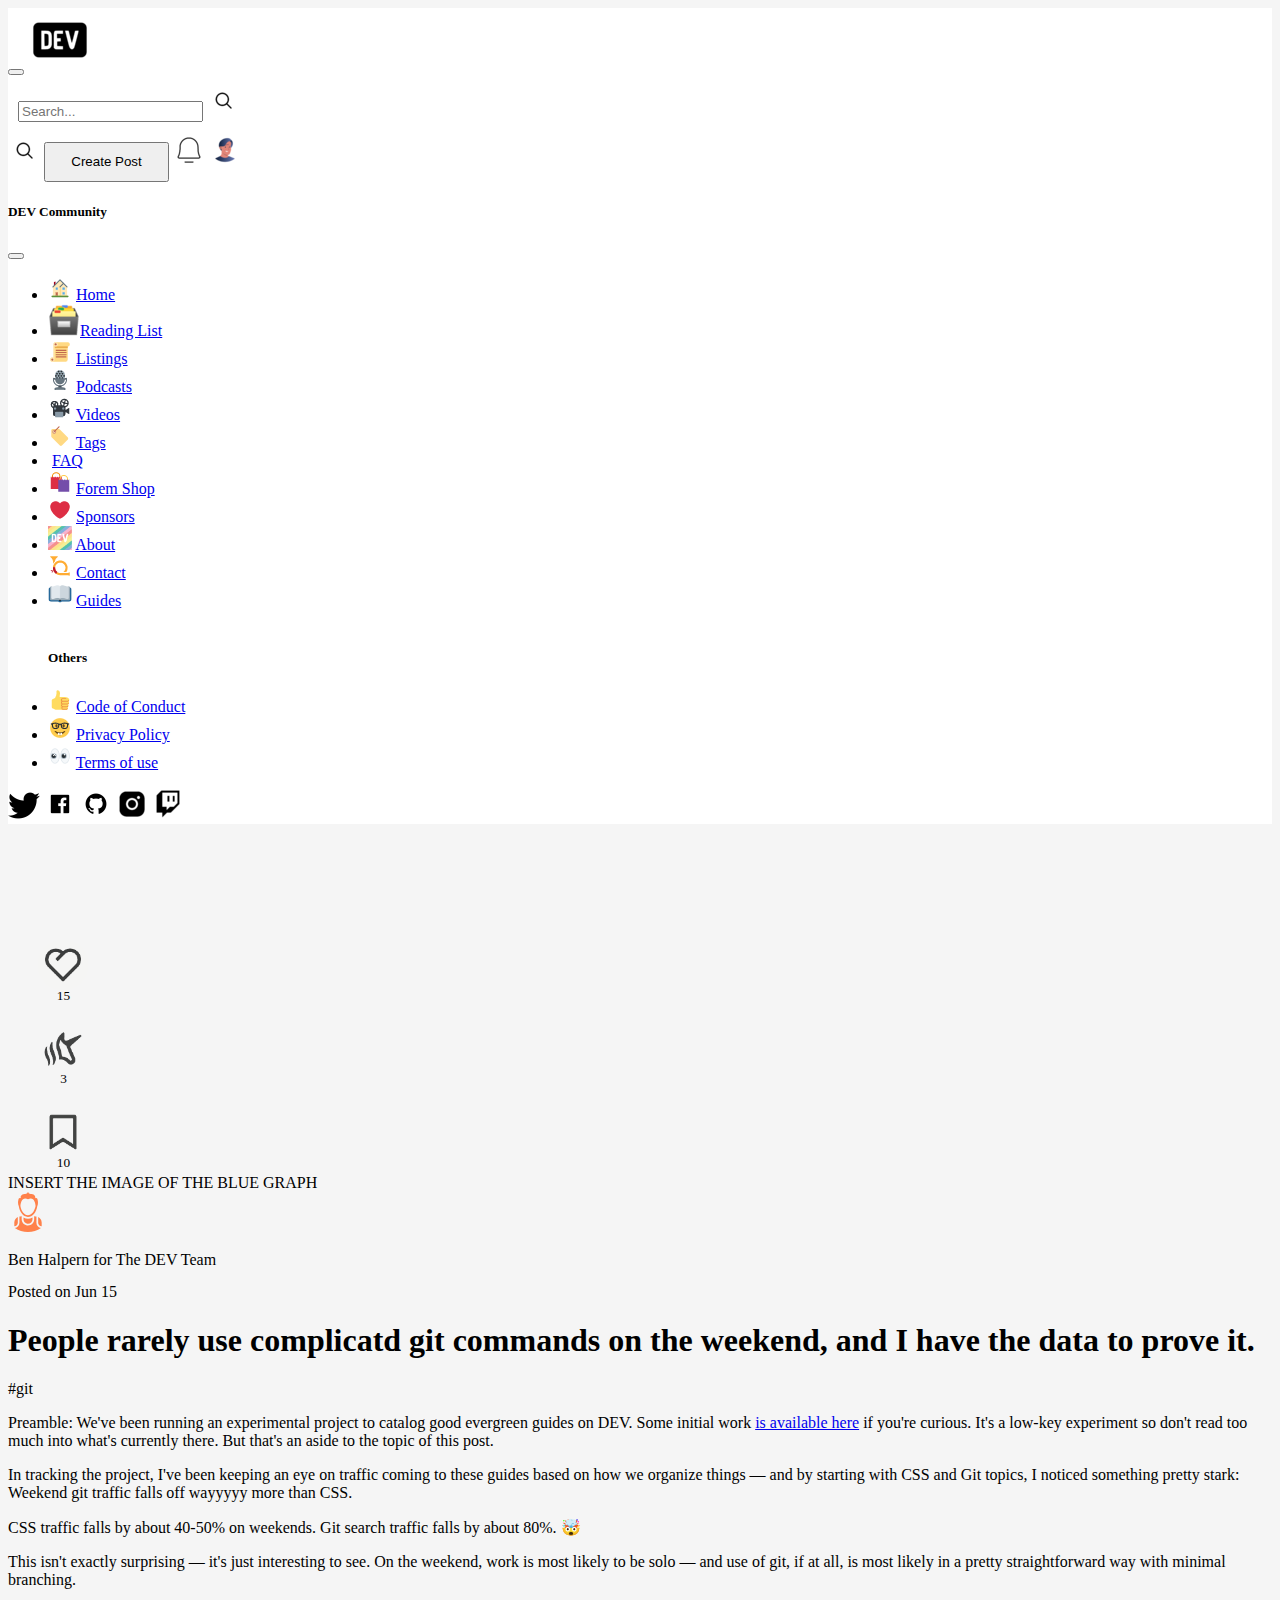
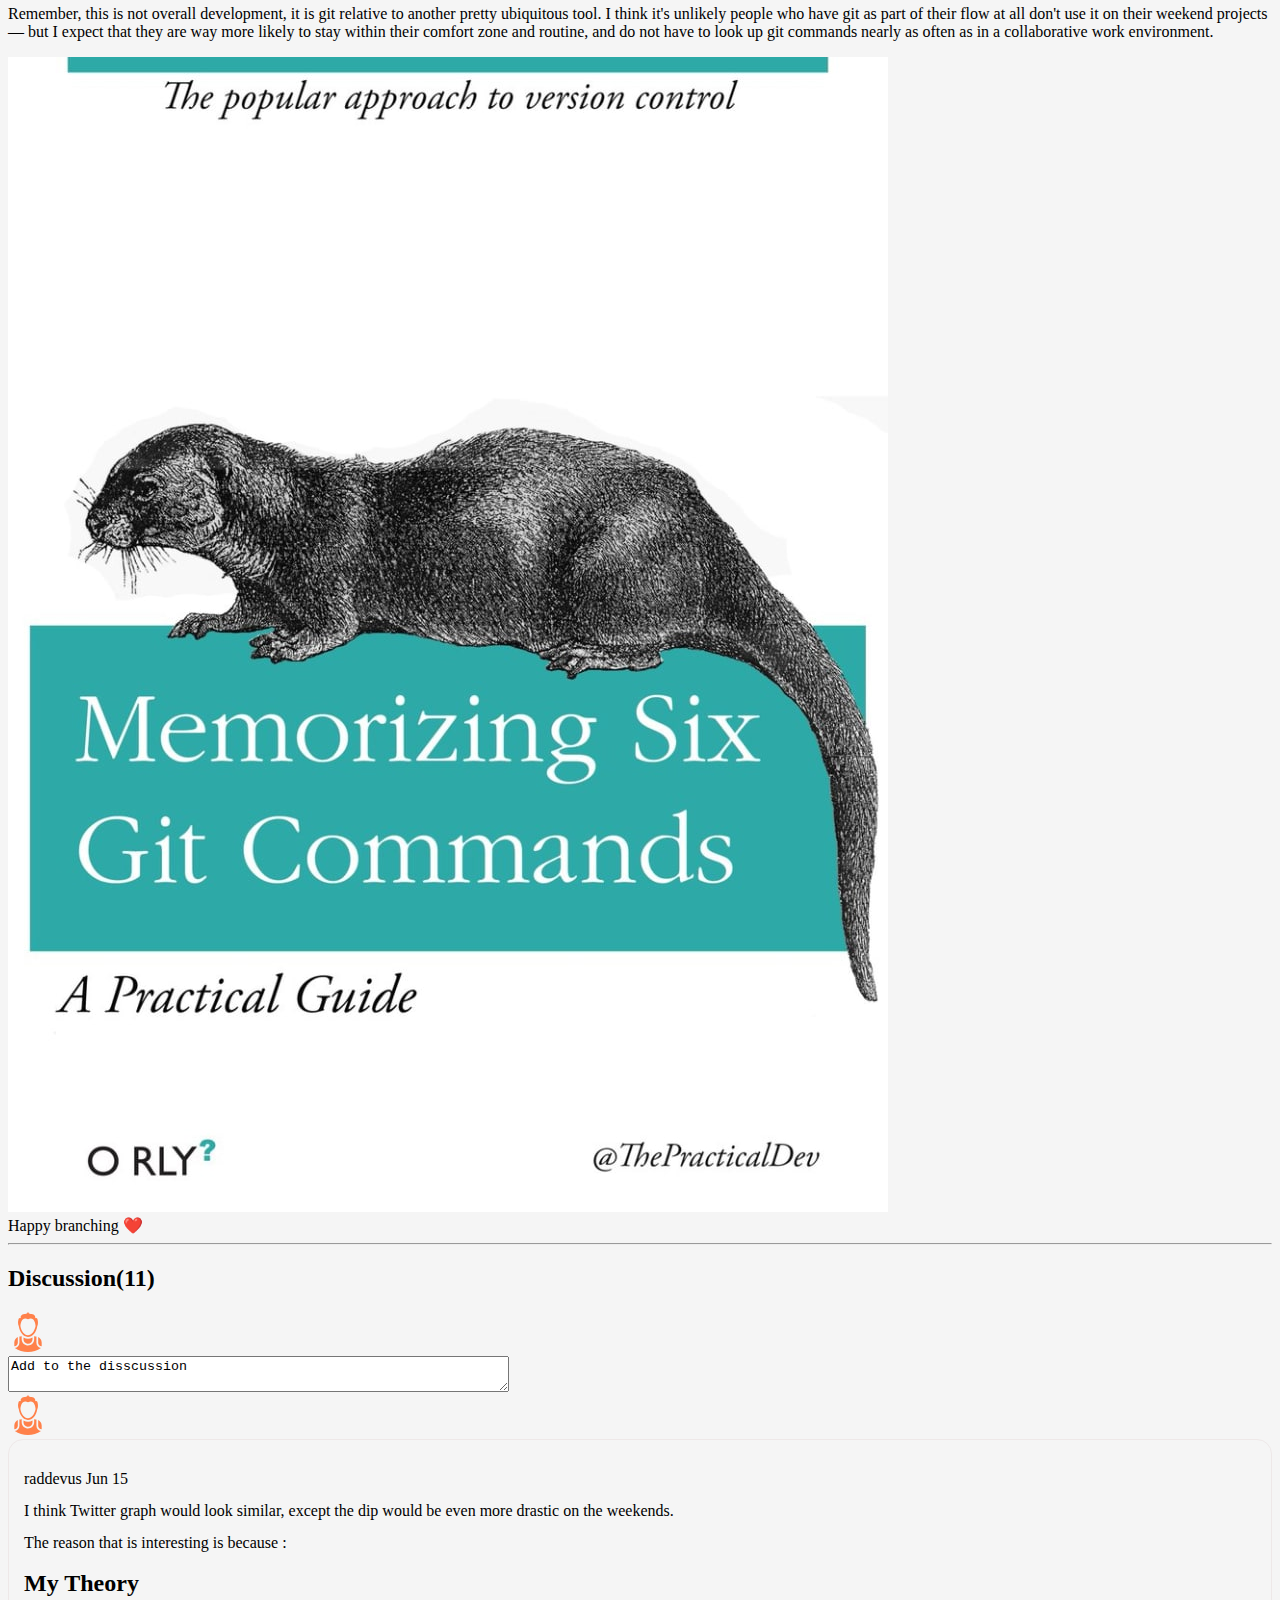
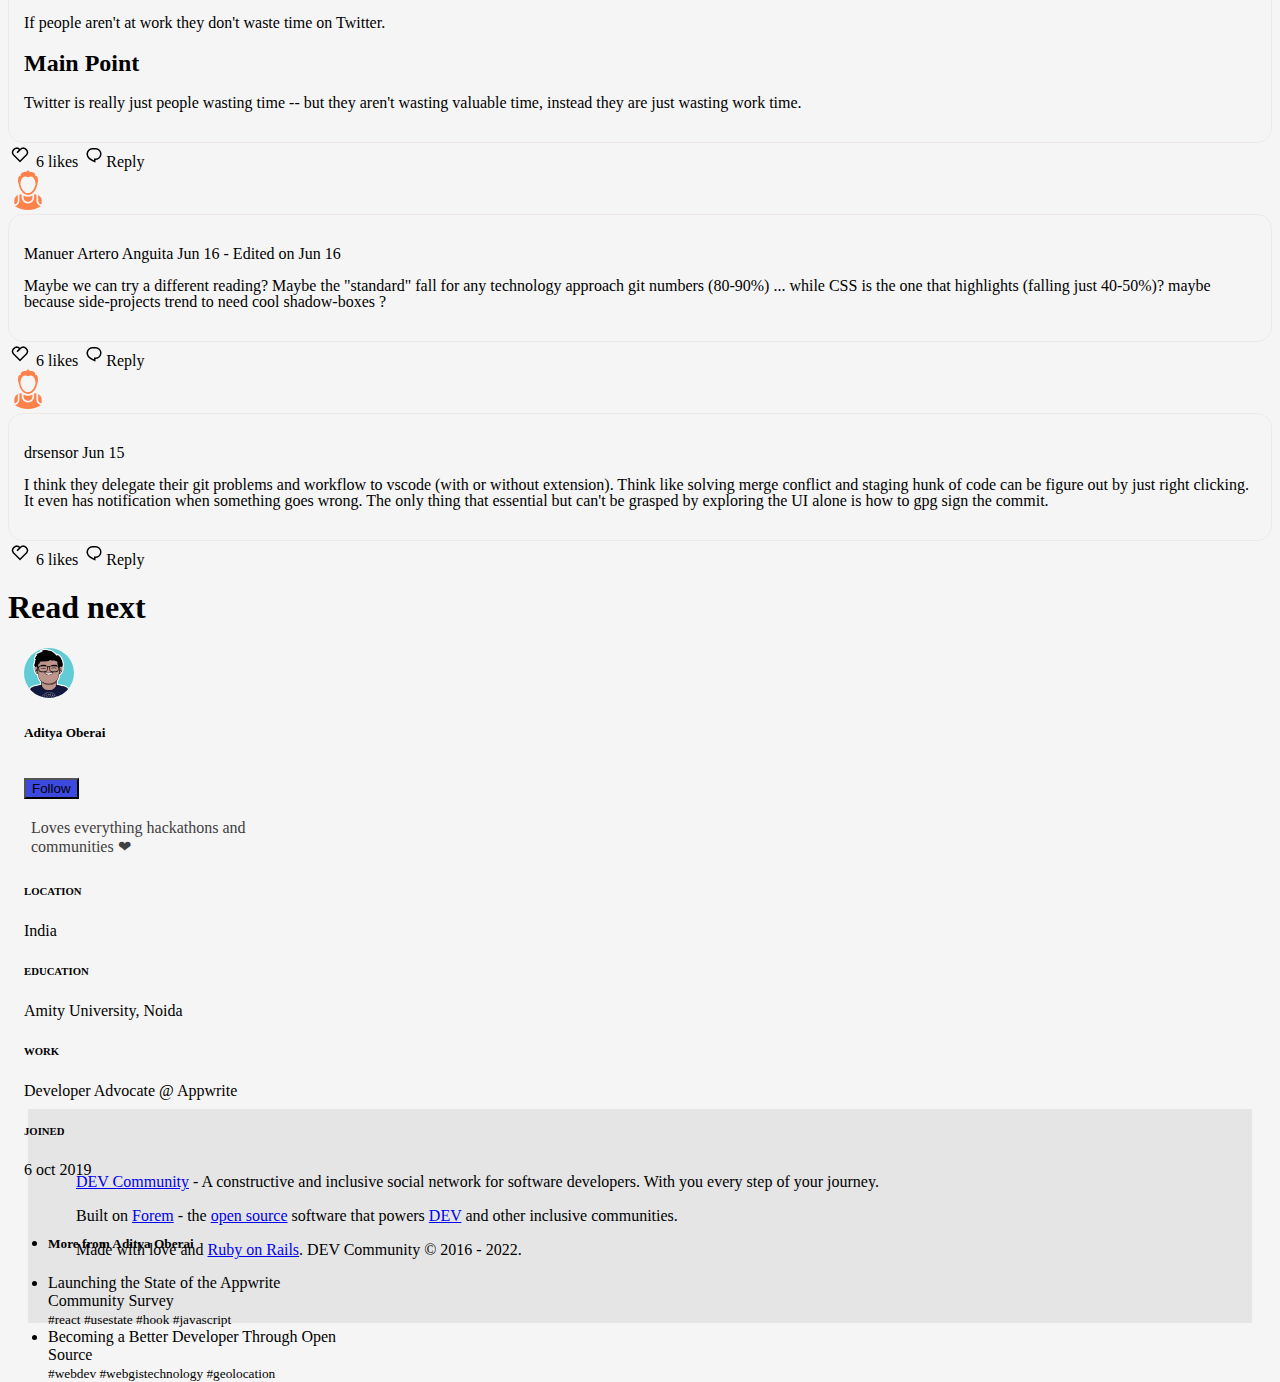
==== commit 7c901253: "resolviendo conflicto" ====
--- a/entry.html
+++ b/entry.html
@@ -132,6 +132,7 @@
         </nav>
     </header>
     <!---------------END OF HEADER  -->
+
     
     <div class="container-xxl principalContentPage2"> 
         
@@ -249,14 +250,11 @@
 
 
     <!------------- MAIN (CENTRAL) - BEGIN -------------->
-    <main class="cotainer main col-md-6 order-1 bg-white">
-        <div class="image-graph_2 mt-5">
-            <img src="./images/card_section_1.png" class="card-img-top" alt="...">       
-         </div>
-
-
-
-        <div class="autor d-flex mx-4">
+    <main class="cotainer col-sm-12 col-md-9 col-lg-6 main order-1 bg-primary">
+        <div class="image-graph">
+            INSERT THE IMAGE OF THE BLUE GRAPH
+        </div>
+        <div class="autor">
             <div>
                 <img src="./images/avatar_01.svg" class="avatar_entry_2nd" >
             </div>
